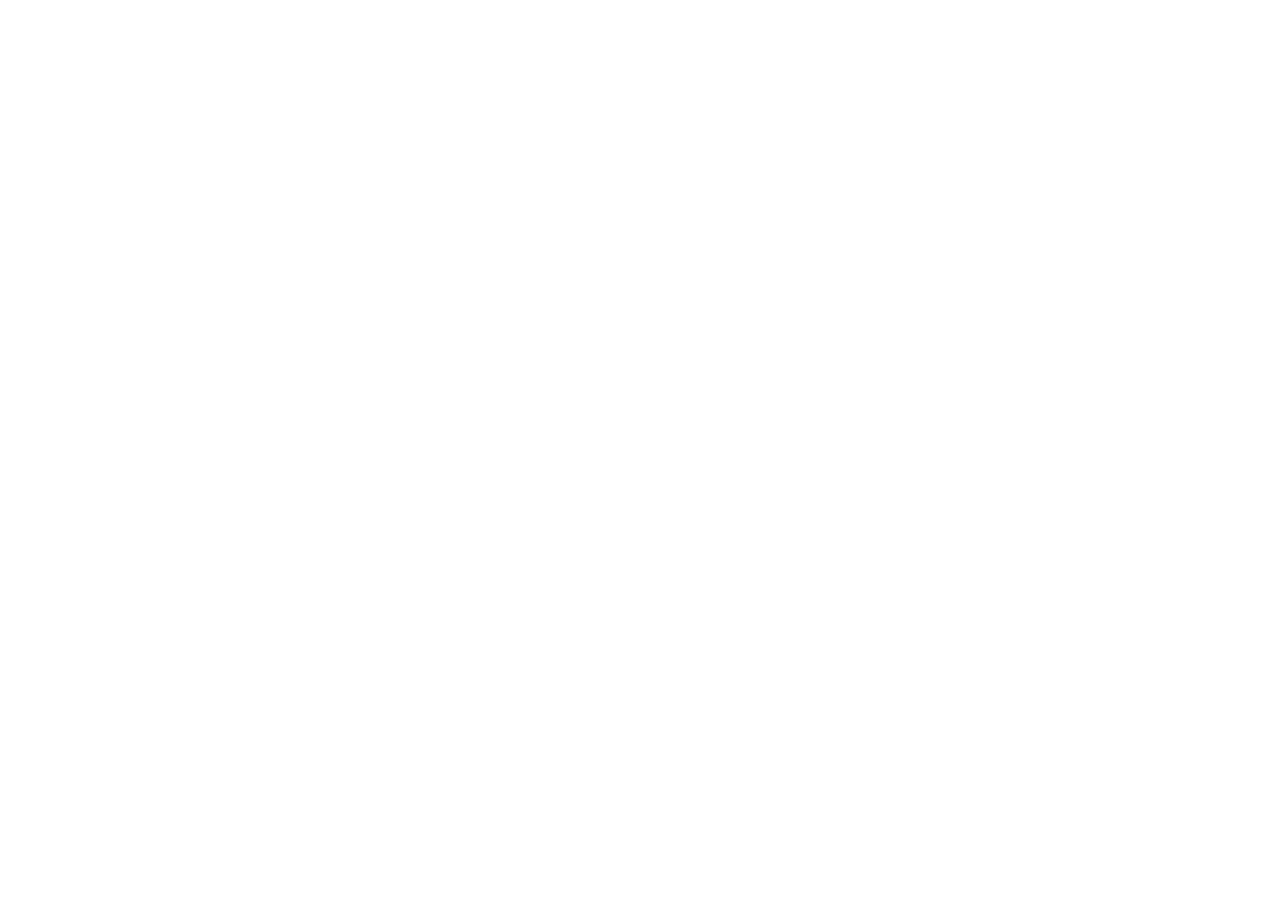
==== index.html @ 96e305fe "Create index.html" ====
<!DOCTYPE html>
<html>
  <head>
    <title>Your Page Title</title>
    <link href="https://cdn.jsdelivr.net/npm/bootstrap@5.1.3/dist/css/bootstrap.min.css" rel="stylesheet" integrity="sha384-1BmE4kWBq78iYhFldvKuhfTAU6auU8tT94WrHftjDbrCEXSU1oBoqyl2QvZ6jIW3" crossorigin="anonymous">

    <!-- links to style sheets, google fonts, etc. go here -->

  </head>
  <body>

    <!-- your site content goes here -->

    <script src="https://cdn.jsdelivr.net/npm/bootstrap@5.1.3/dist/js/bootstrap.bundle.min.js" integrity="sha384-ka7Sk0Gln4gmtz2MlQnikT1wXgYsOg+OMhuP+IlRH9sENBO0LRn5q+8nbTov4+1p" crossorigin="anonymous"></script>
  </body>
</html>
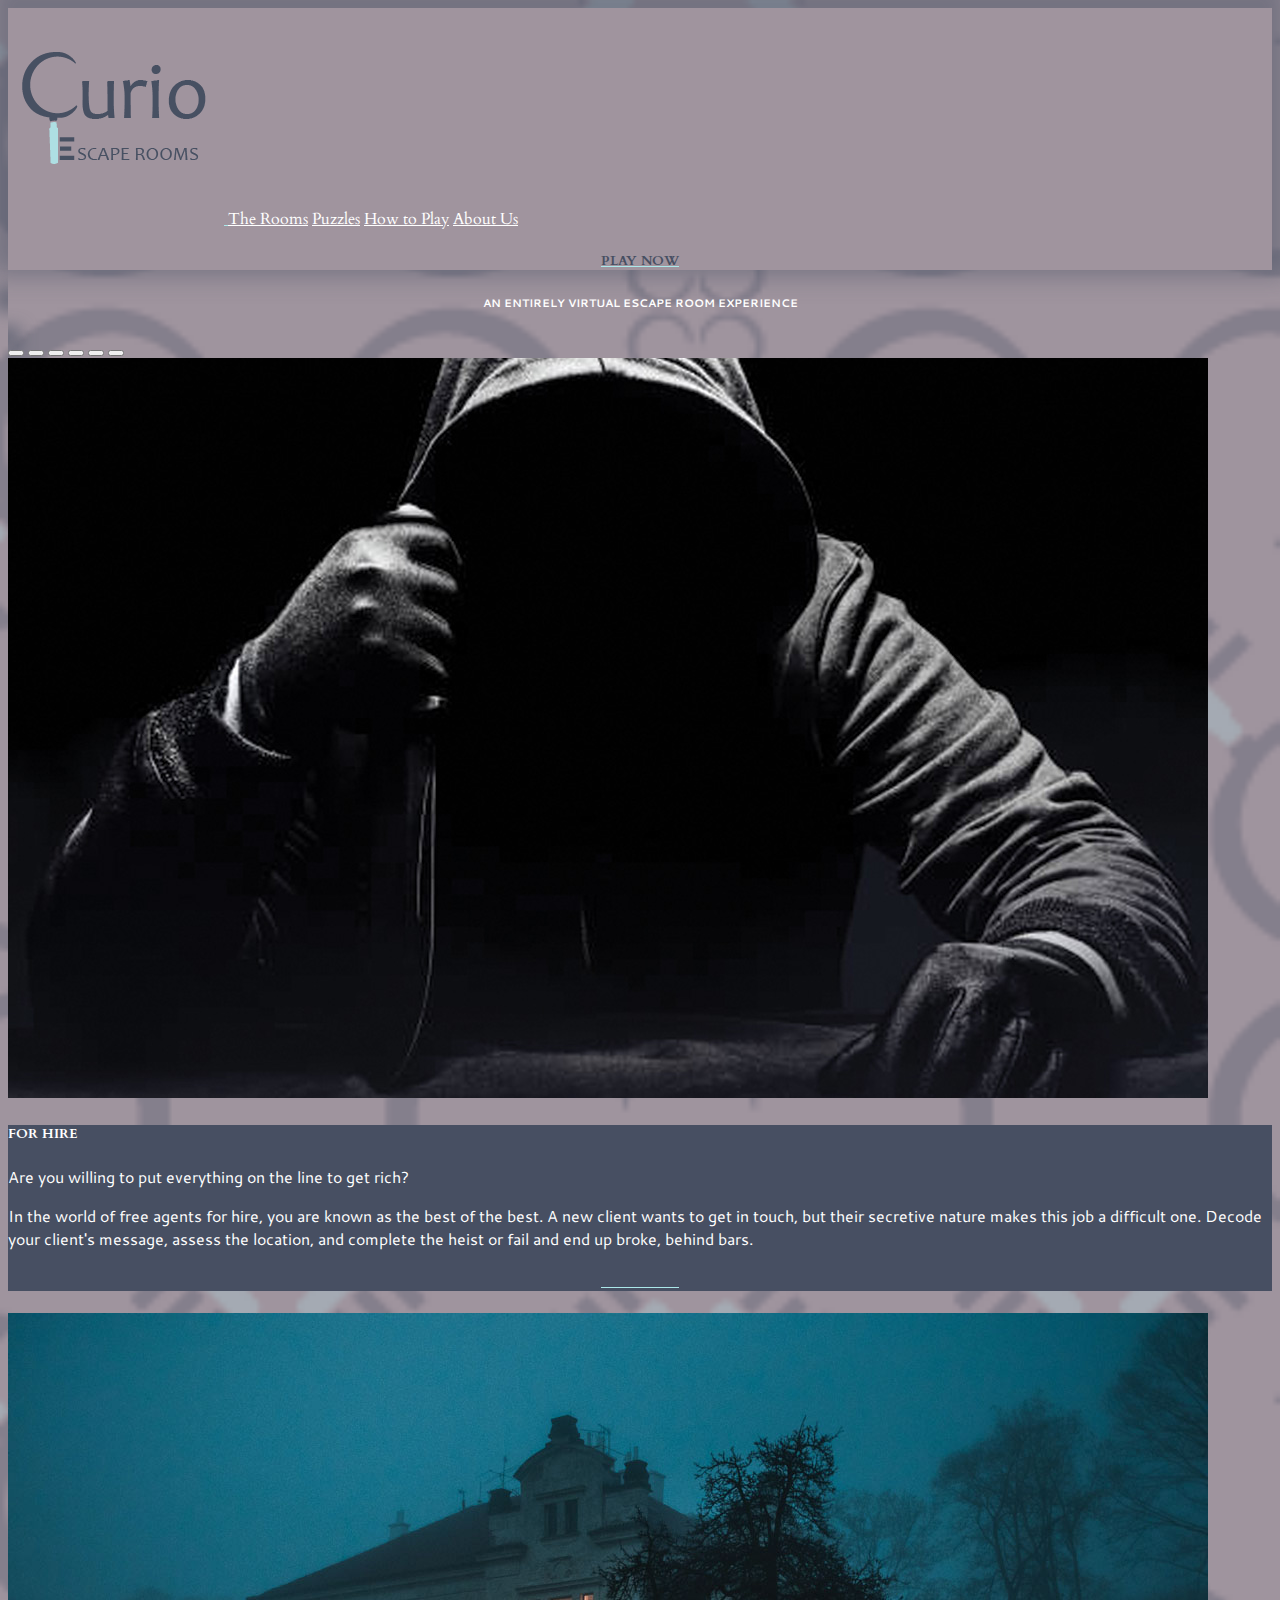
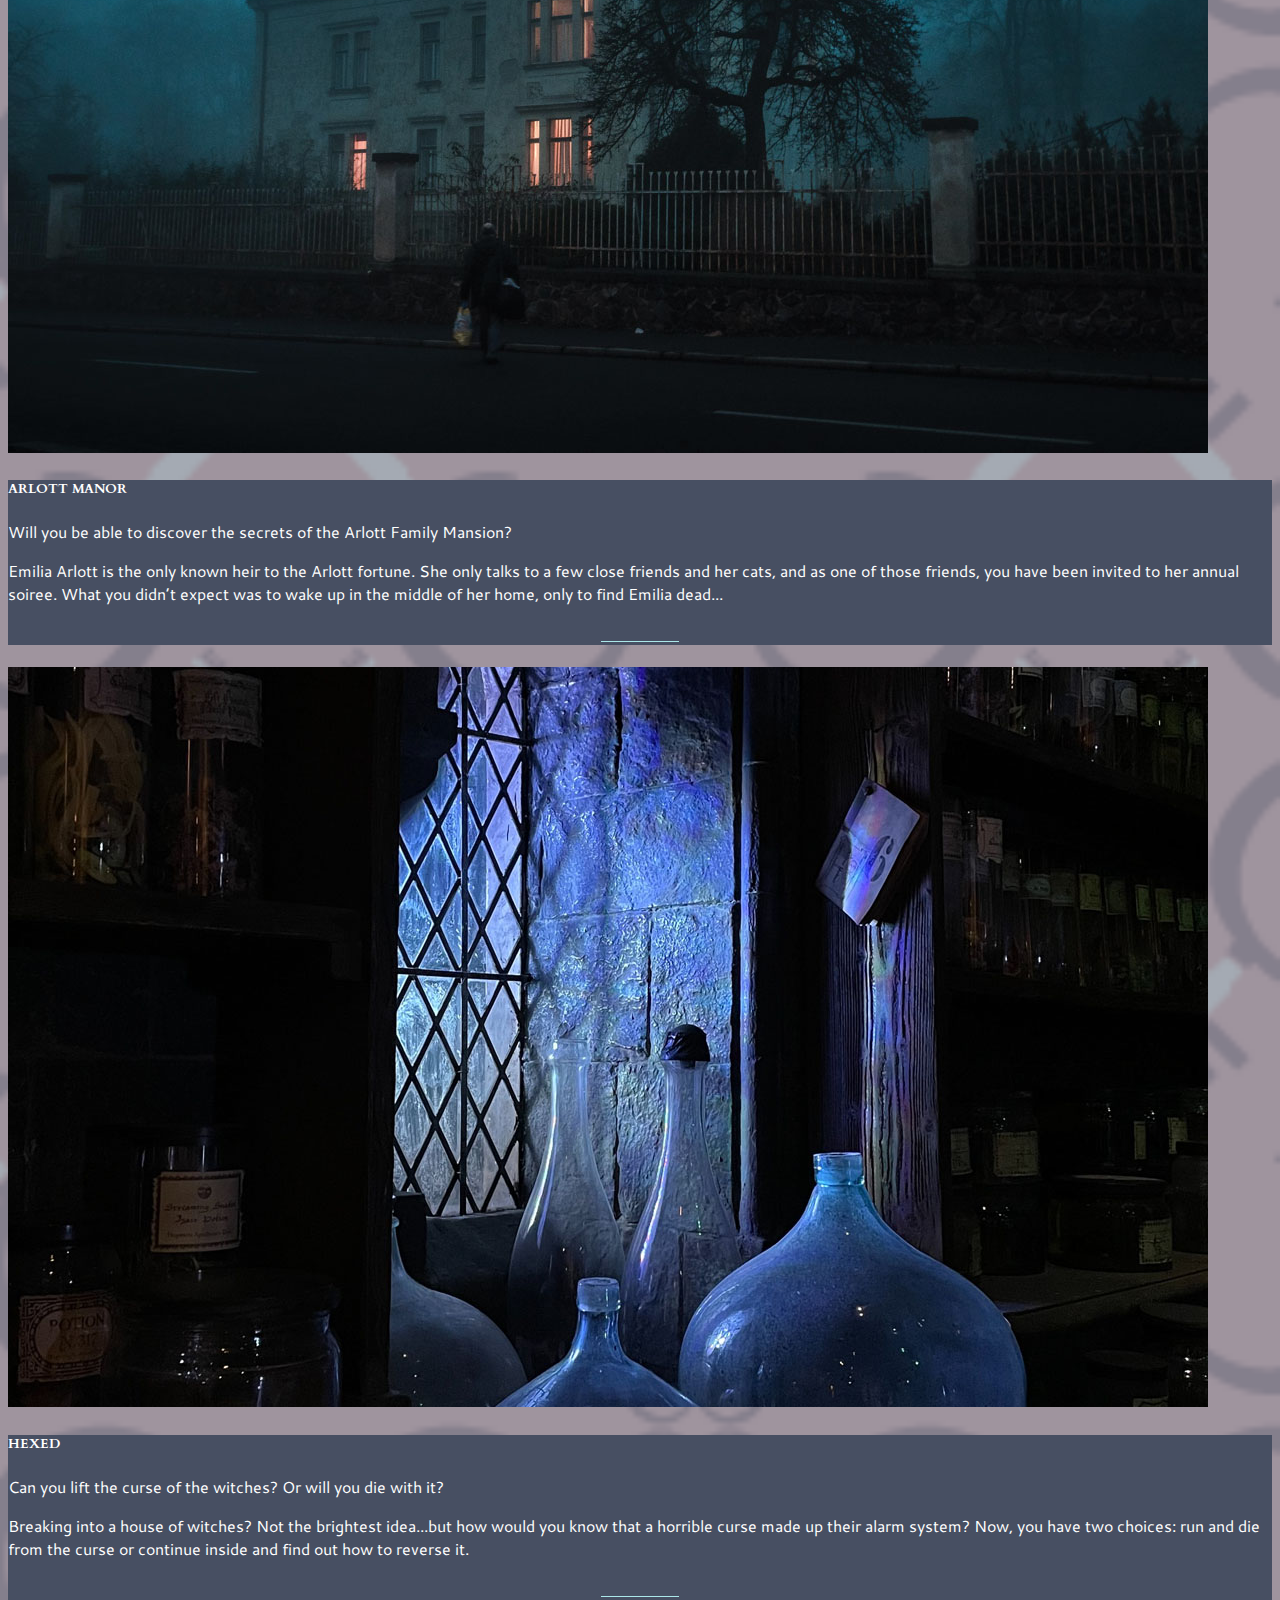
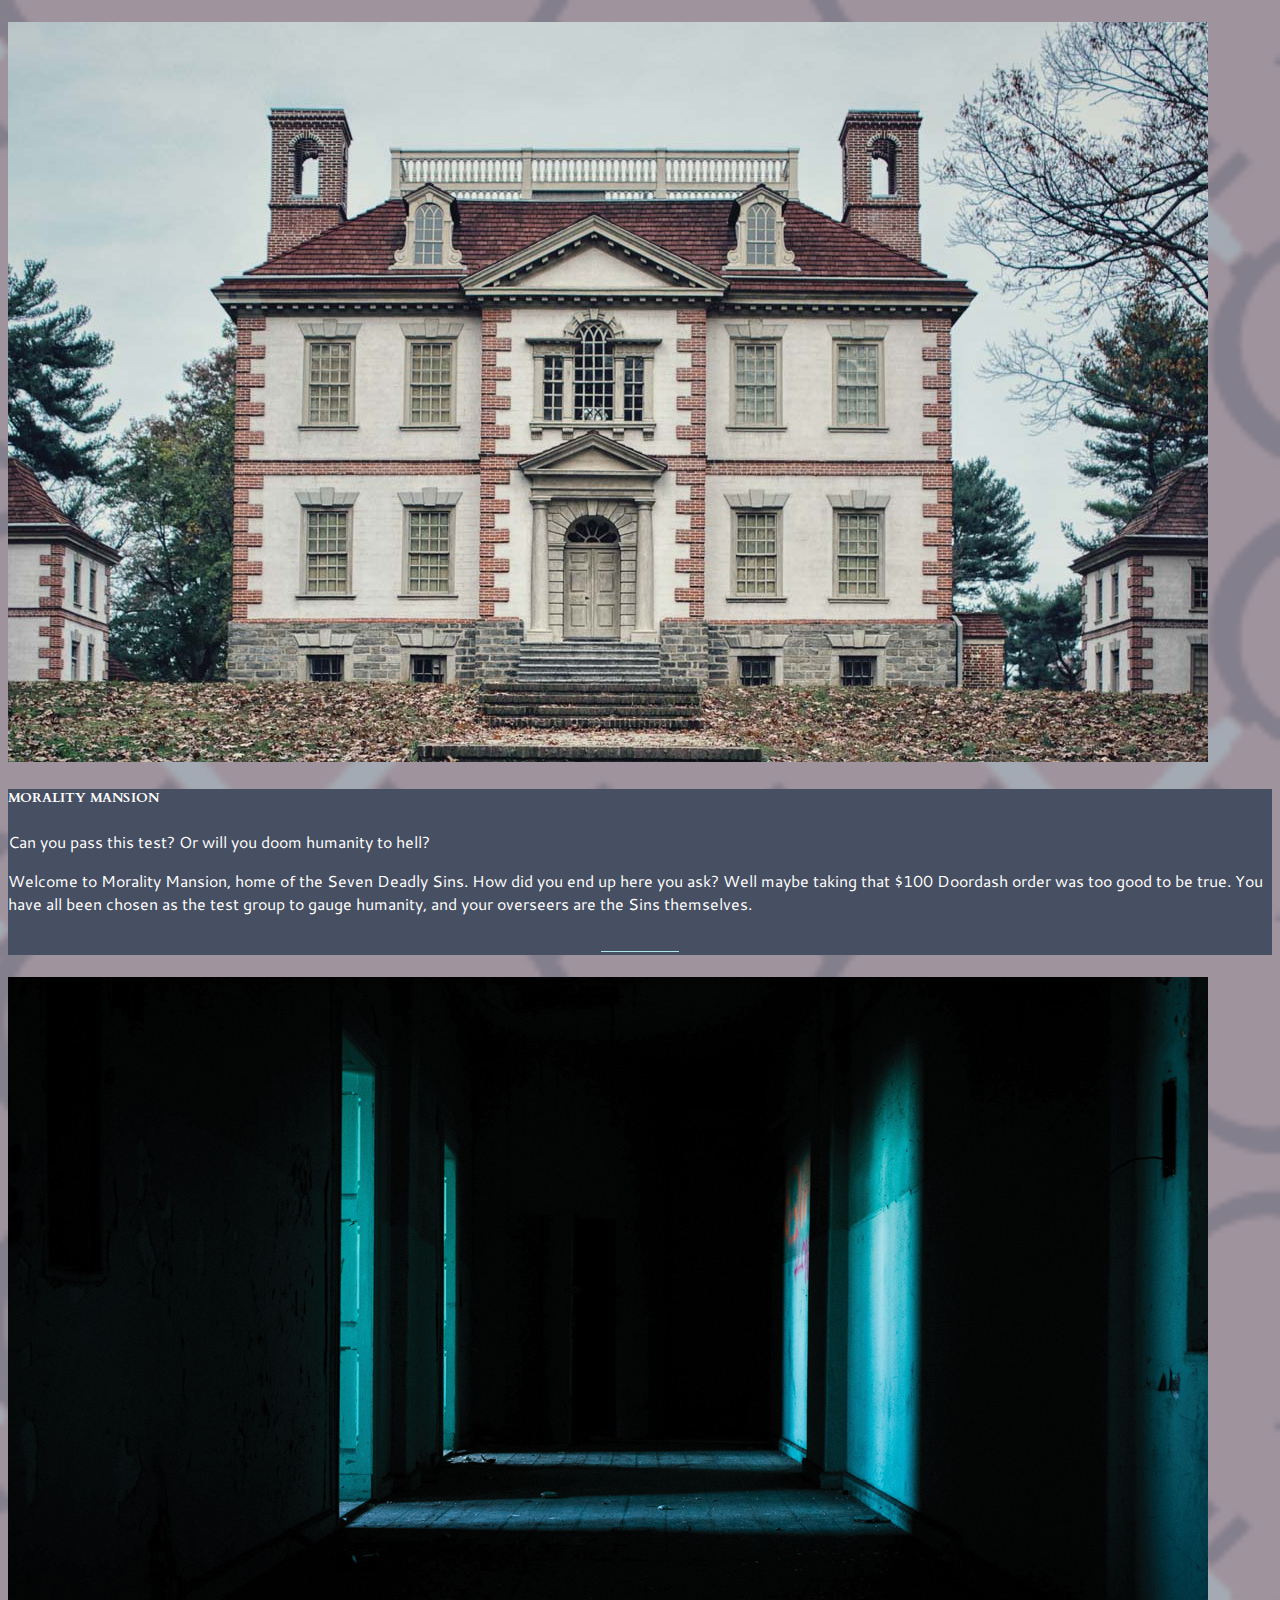
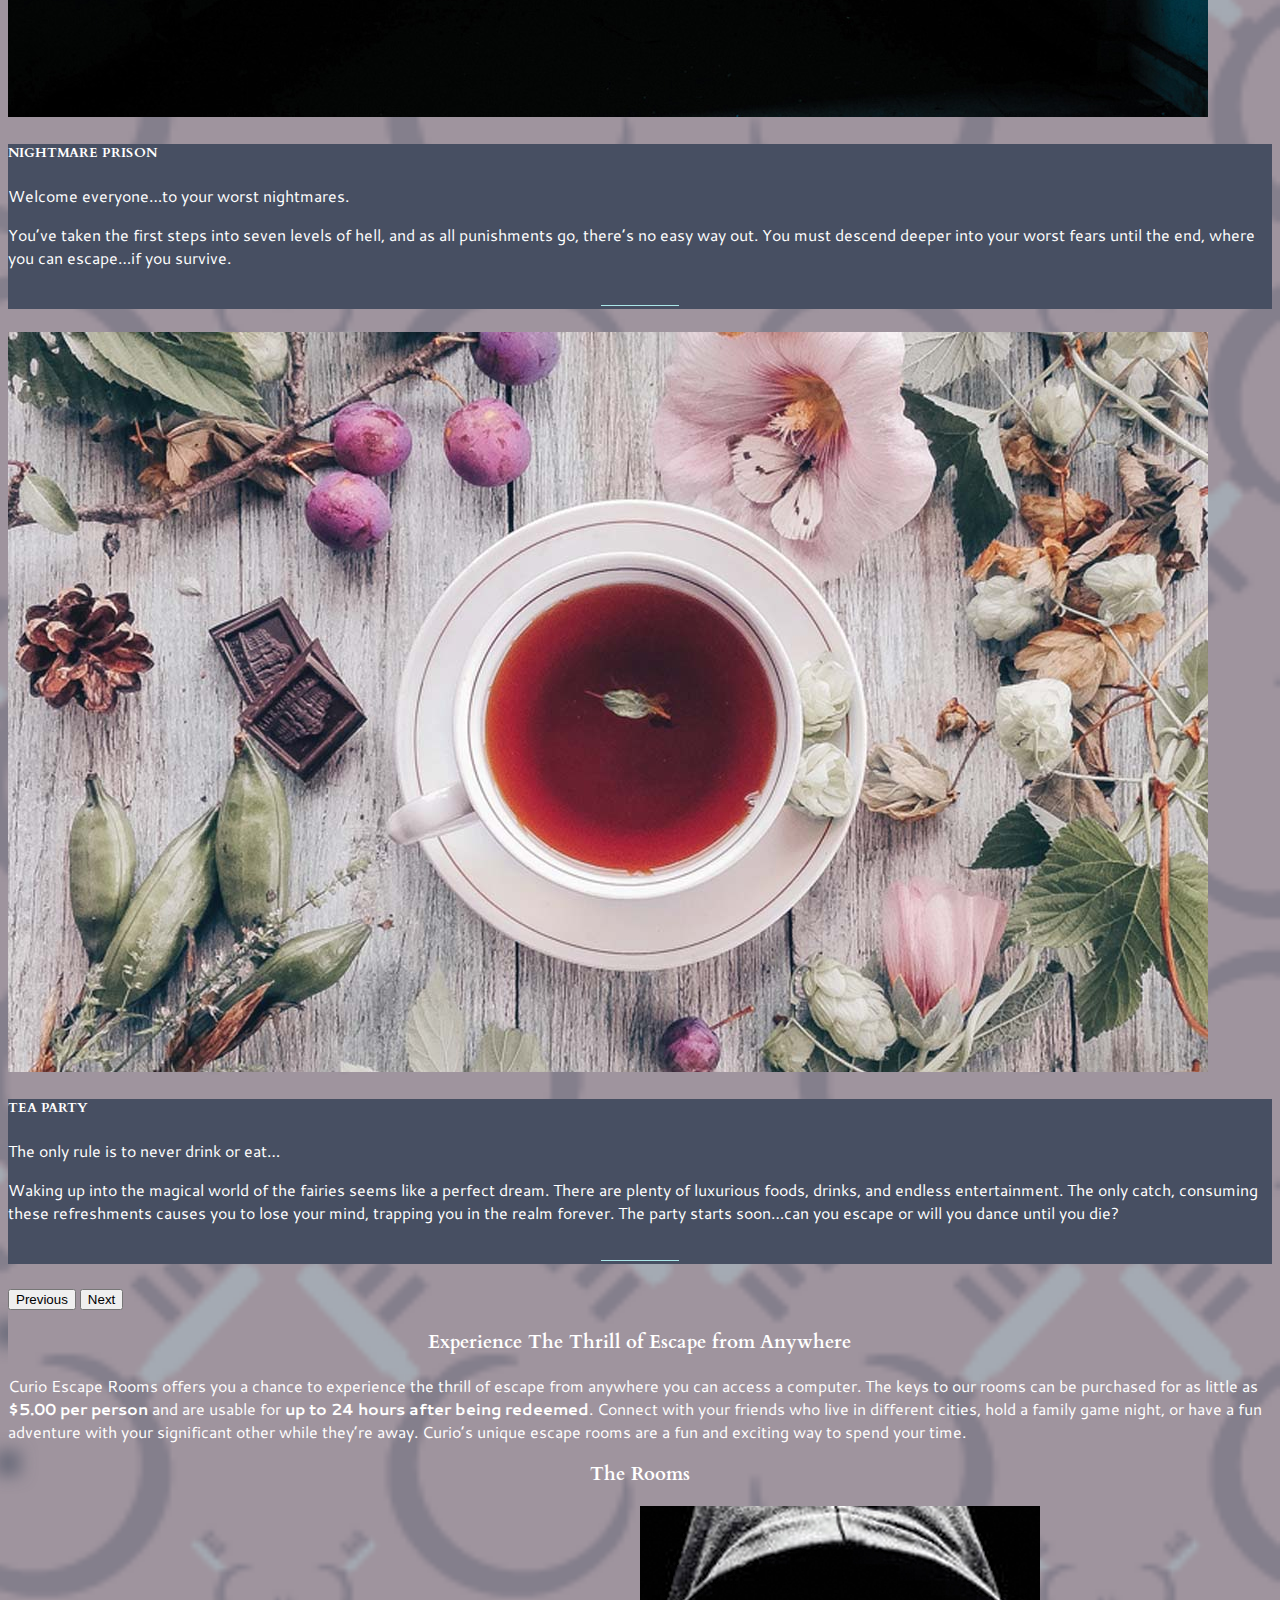
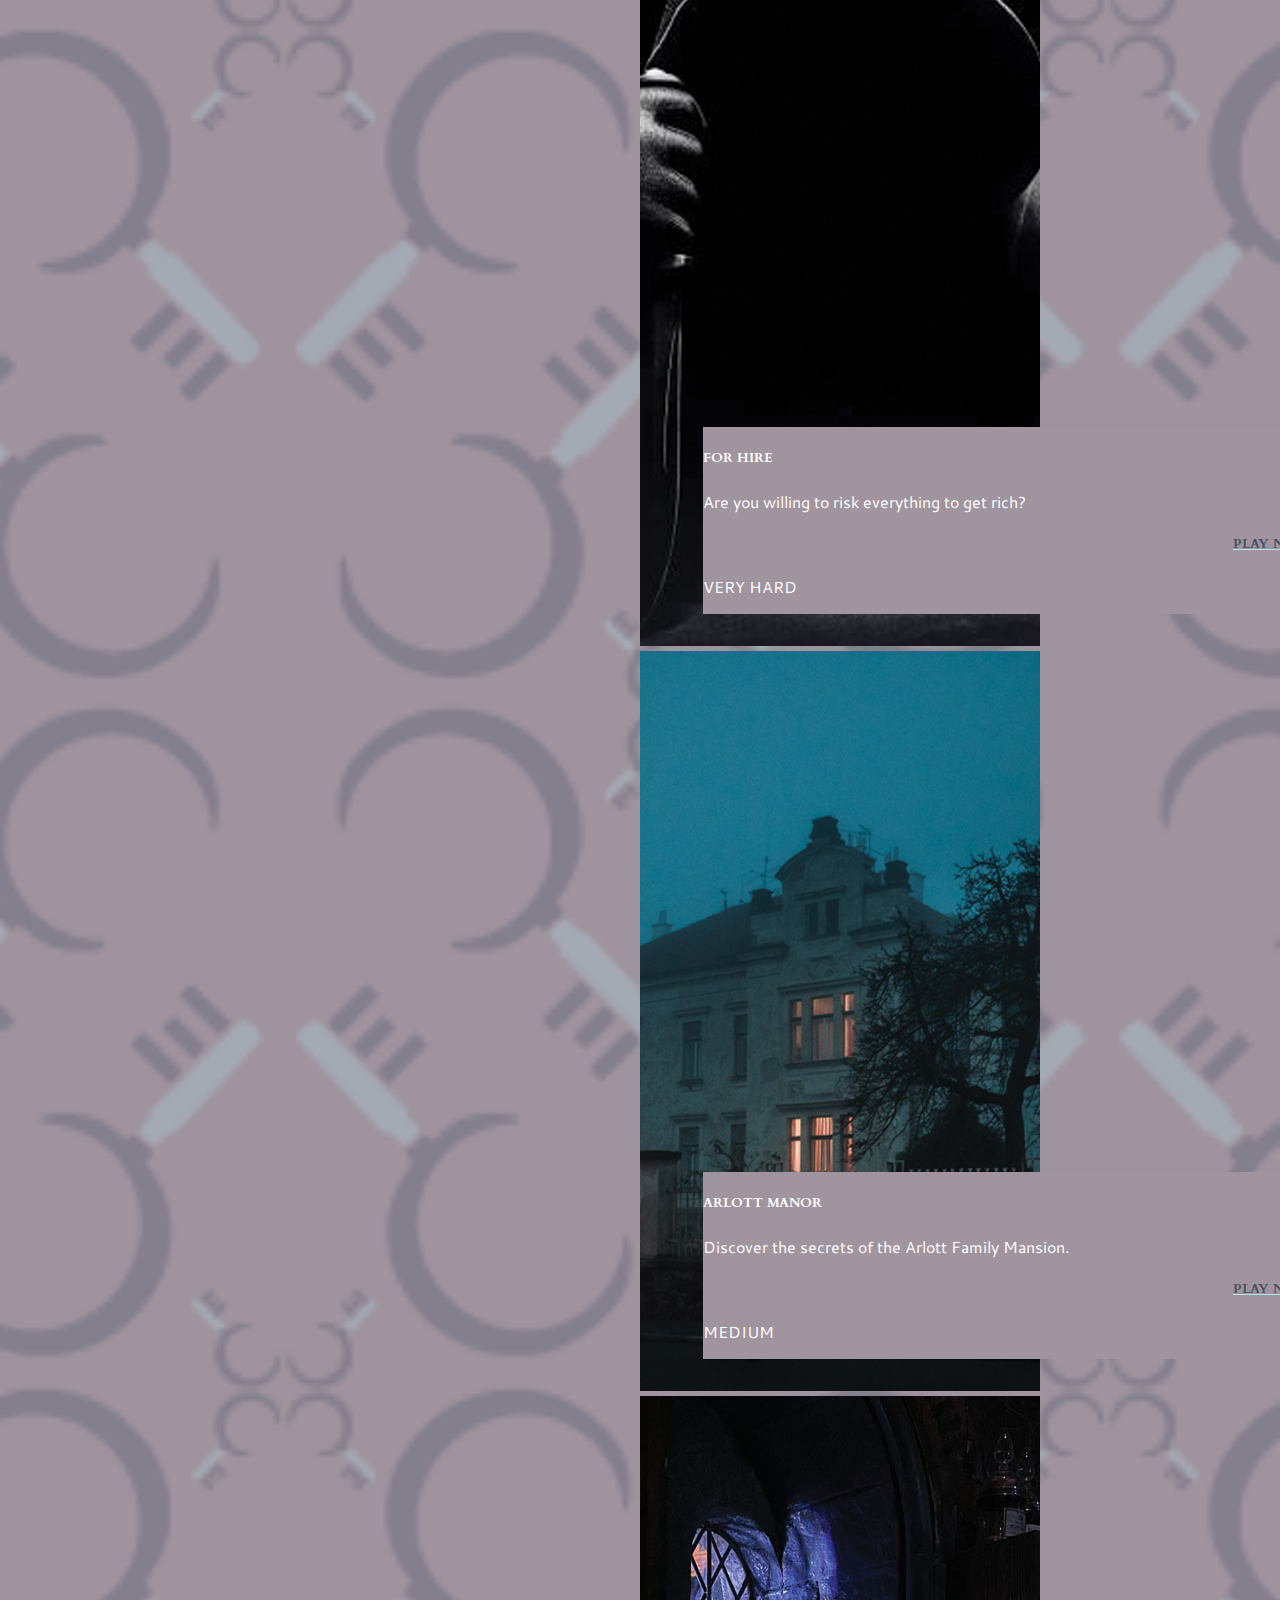
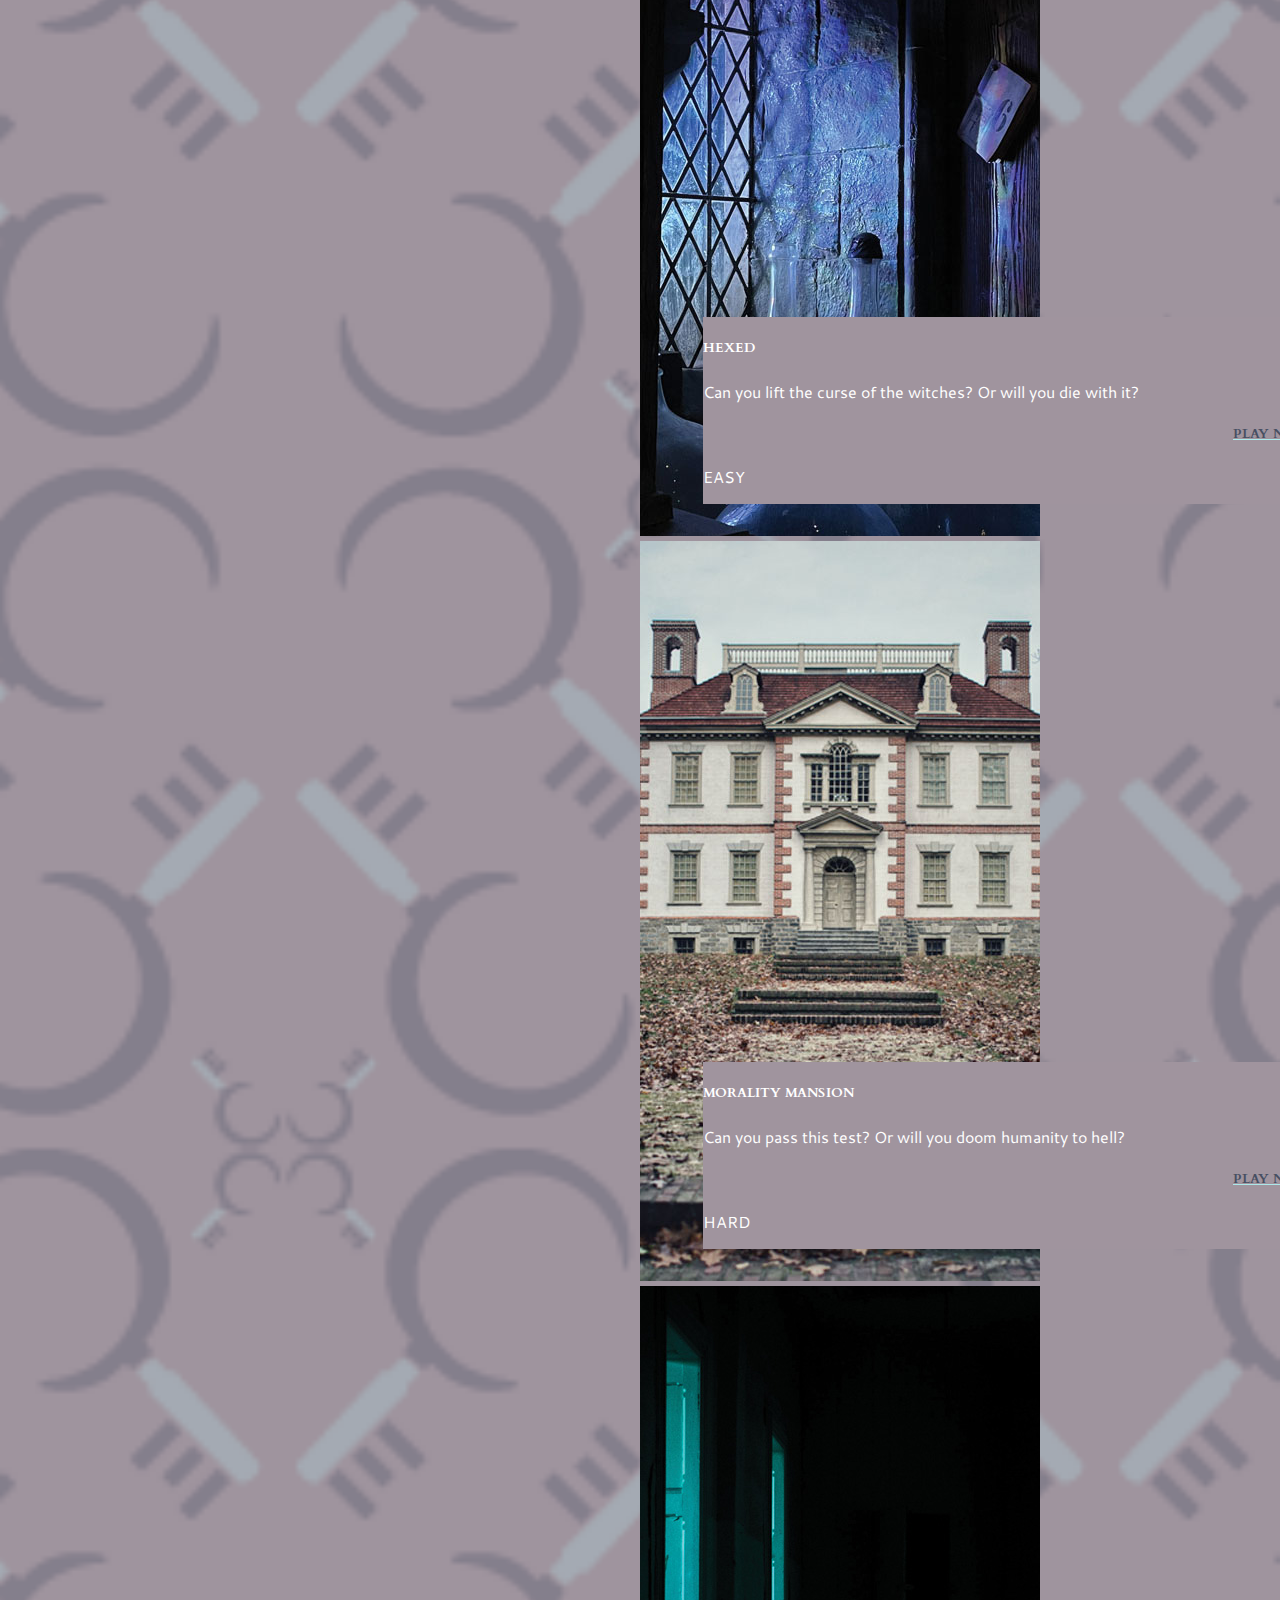
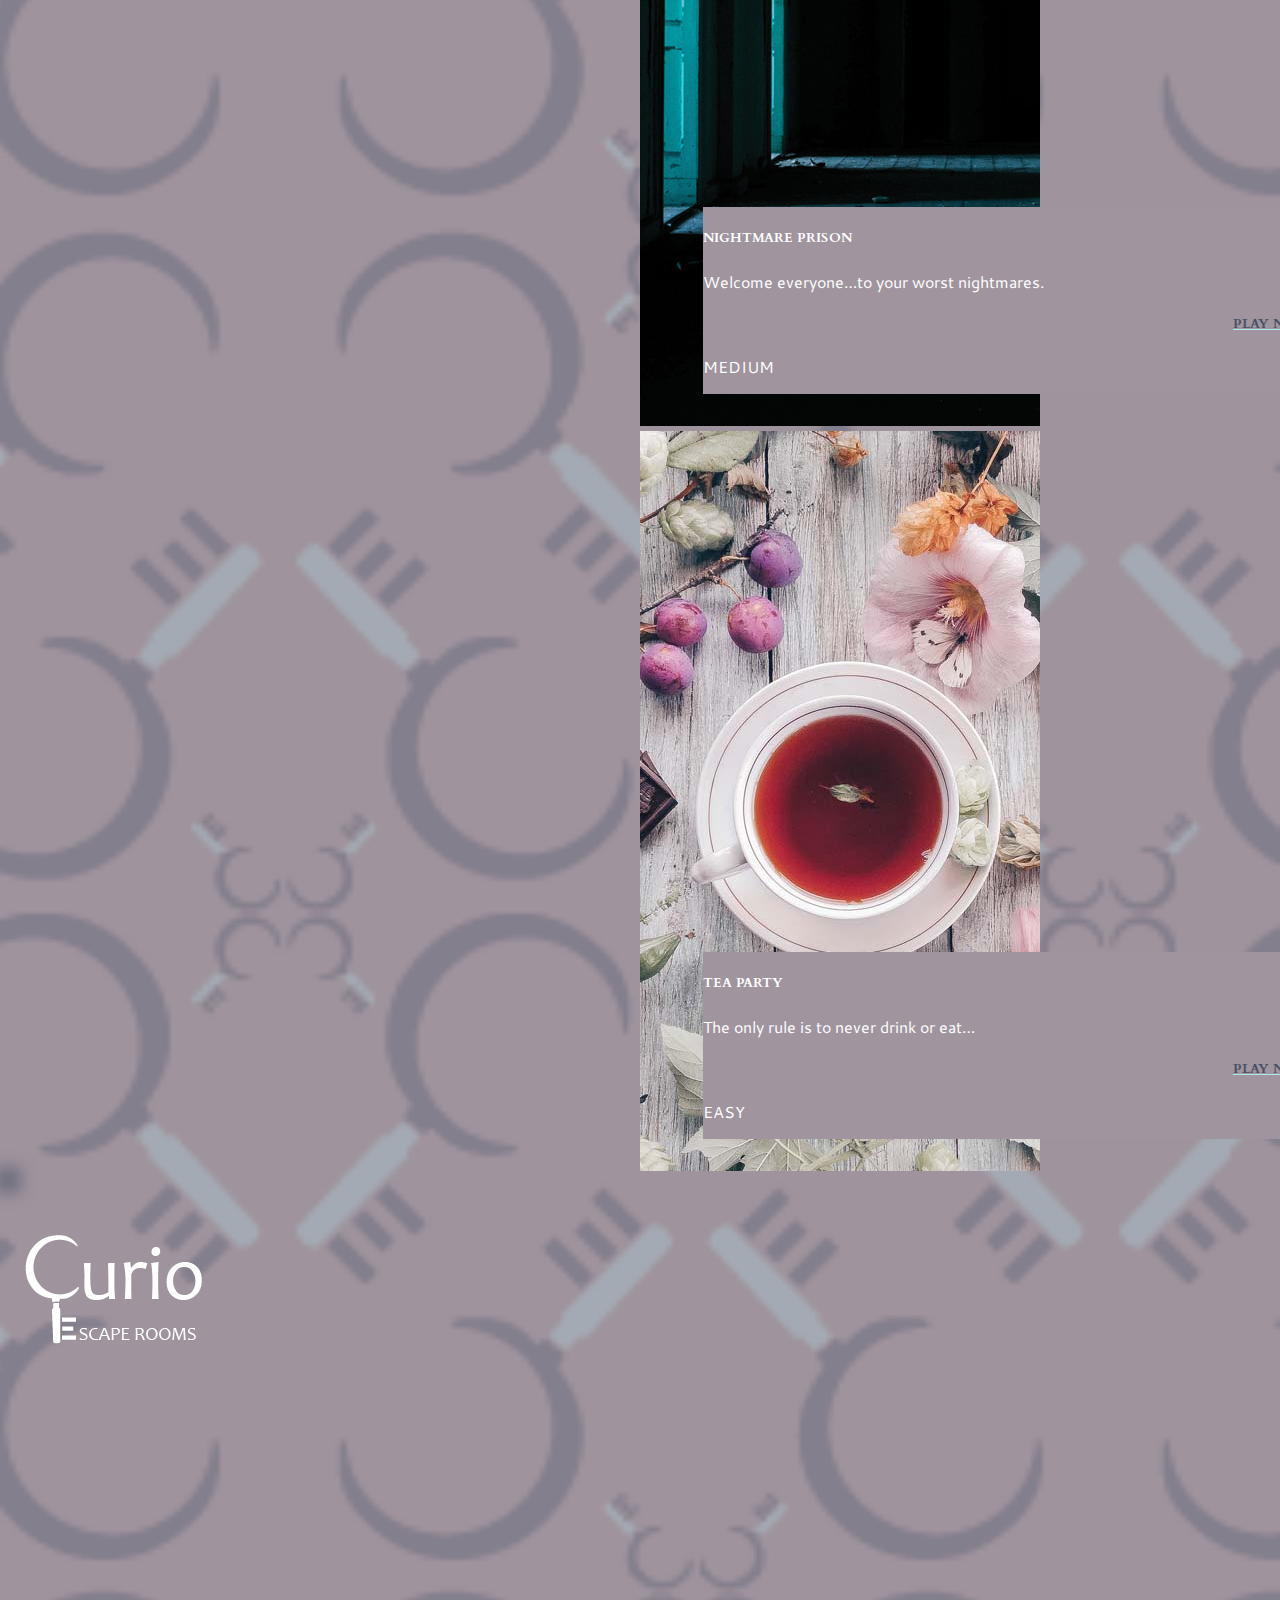
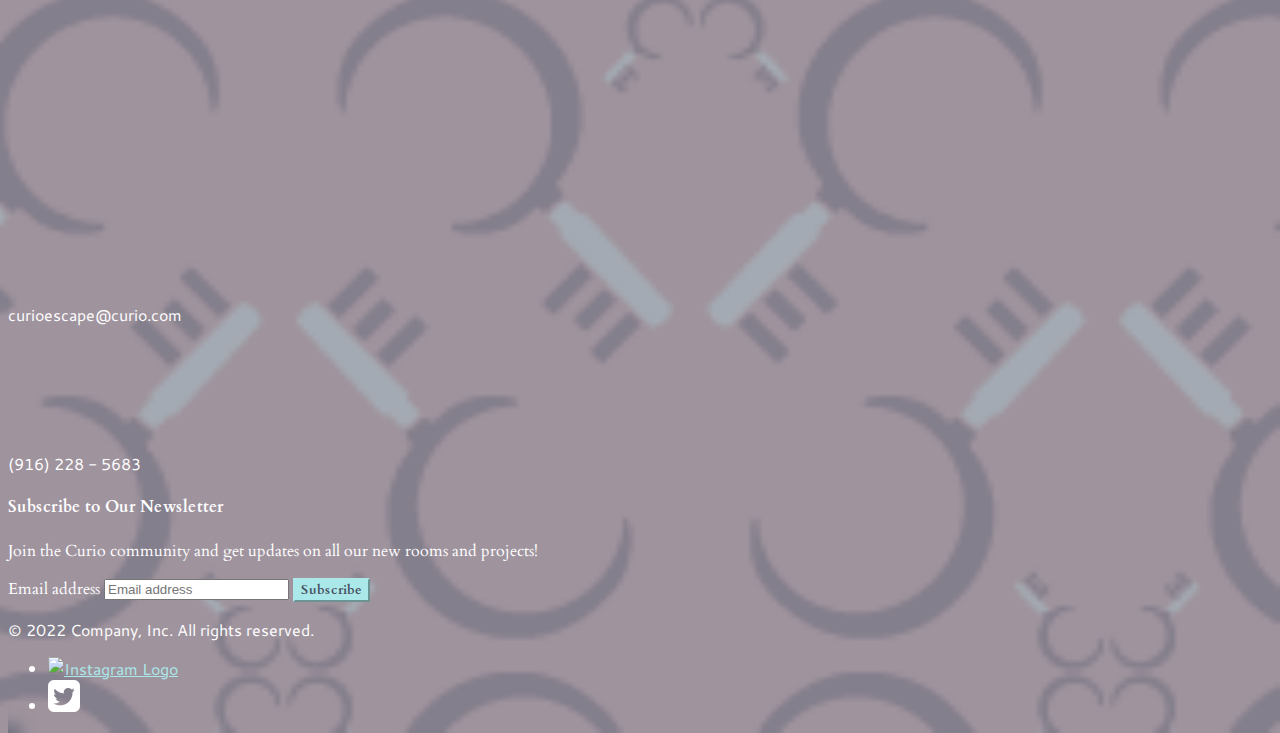
==== commit daf2c567: "Styles" ====
--- a/index.html
+++ b/index.html
@@ -1,15 +1,333 @@
 <!DOCTYPE html>
-<html>
+<html lang=en>
   <head>
-    <title>Your Page Title</title>
+    <title>Curio Escape Rooms</title>
     <link href="https://cdn.jsdelivr.net/npm/bootstrap@5.1.3/dist/css/bootstrap.min.css" rel="stylesheet" integrity="sha384-1BmE4kWBq78iYhFldvKuhfTAU6auU8tT94WrHftjDbrCEXSU1oBoqyl2QvZ6jIW3" crossorigin="anonymous">
 
-    <!-- links to style sheets, google fonts, etc. go here -->
+<link href="./css/curiostyle.css" type="text/css" rel="stylesheet"/>
 
   </head>
-  <body>
-
-    <!-- your site content goes here -->
+  <body id="page1">
+
+    <div class="container">
+      <div class="row">
+
+<!-- Header Start -->
+<nav class="navbar navbar-light">
+  <form class="container-fluid justify-content-start">
+    <a href="index.html">
+      <img class="img-fluid" alt="Curio Logo" src="./Images/logoc.png">
+    </a>
+    <a class="navbar-brand ms-5 me-5" href="#Rooms">The Rooms</a>
+    <a class="navbar-brand me-5" href="puzzles.html">Puzzles</a>
+    <a class="navbar-brand me-5" href="index.html">How to Play</a>
+    <a class="navbar-brand me-5" href="index.html">About Us</a>
+    <a href="#Rooms" class="btn btn-outline-secondary btn-lg" role="button" aria-pressed="true"><h5 class="PN">PLAY NOW</h5></a>
+  </form>
+</nav>
+<!-- Header End -->
+
+<!-- Text Blurb Start -->
+    <div-blue class="col-md-12">
+      <div class="row">
+            <h6 class="SubH"> AN ENTIRELY VIRTUAL ESCAPE ROOM EXPERIENCE </h6>
+      </div>
+    </div-blue>
+<!-- Text Blurb End -->
+
+<!-- Carousel Start -->
+<div class="col-12 p-0">
+<div id="carouselExampleCaptions" class="carousel slide" data-bs-ride="carousel">
+
+  <div class="carousel-indicators">
+    <button type="button" data-bs-target="#carouselExampleCaptions" data-bs-slide-to="0" class="active" aria-current="true" aria-label="Slide 1"></button>
+    <button type="button" data-bs-target="#carouselExampleCaptions" data-bs-slide-to="1" aria-label="Slide 2"></button>
+    <button type="button" data-bs-target="#carouselExampleCaptions" data-bs-slide-to="2" aria-label="Slide 3"></button>
+    <button type="button" data-bs-target="#carouselExampleCaptions" data-bs-slide-to="3" aria-label="Slide 4"></button>
+    <button type="button" data-bs-target="#carouselExampleCaptions" data-bs-slide-to="4" aria-label="Slide 5"></button>
+    <button type="button" data-bs-target="#carouselExampleCaptions" data-bs-slide-to="5" aria-label="Slide 6"></button>
+  </div>
+
+  <div class="carousel-inner">
+
+    <div class="carousel-item active">
+      <img src="./Images/banfh.jpg" class="d-block w-100" alt="Man in Shadows">
+      <div class="carousel-caption d-none d-md-block">
+        <h5>FOR HIRE</h5>
+        <p>Are you willing to put everything on the line to get rich?</p>
+        <p>
+          In the world of free agents for hire, you are known as the best of the best. A new client wants to get in touch, but their secretive nature makes this job a difficult one. Decode your client's message, assess the location, and complete the heist or fail and end up broke, behind bars.
+        </p>
+        <div class="text-center">
+           <a href="forhire.html" class="btn btn-outline-secondary btn-lg" role="button" aria-pressed="true"><h5 class="PN">PLAY NOW</h5></a>
+        </div>
+      </div>
+    </div>
+
+    <div class="carousel-item">
+      <img src="./Images/banam.jpg" class="d-block w-100" alt="Mansion in Fog">
+      <div class="carousel-caption d-none d-md-block">
+        <h5>ARLOTT MANOR</h5>
+        <p>Will you be able to discover the secrets of the Arlott Family Mansion?</p>
+        <p>
+          Emilia Arlott is the only known heir to the Arlott fortune. She only talks to a few close friends and her cats, and as one of those friends, you have been invited to her annual soiree.
+          What you didn’t expect was to wake up in the middle of her home, only to find Emilia dead...
+        </p>
+        <div class="text-center">
+           <a href="#Rooms" class="btn btn-outline-secondary btn-lg" role="button" aria-pressed="true"><h5 class="PN">PLAY NOW</h5></a>
+        </div>
+      </div>
+    </div>
+
+    <div class="carousel-item">
+      <img src="./Images/banh.jpg" class="d-block w-100" alt="Magic Bottles by a Foggy Window">
+      <div class="carousel-caption d-none d-md-block">
+        <h5>HEXED</h5>
+        <p>Can you lift the curse of the witches? Or will you die with it?</p>
+        <p>
+          Breaking into a house of witches? Not the brightest idea...but how would you know that a horrible curse made up their alarm system? Now, you have two choices: run and die from the curse or continue inside and find out how to reverse it.
+        </p>
+        <div class="text-center">
+           <a href="hexed.html" class="btn btn-outline-secondary btn-lg" role="button" aria-pressed="true"><h5 class="PN">PLAY NOW</h5></a>
+        </div>
+      </div>
+    </div>
+
+    <div class="carousel-item">
+      <img src="./Images/banmm.jpg" class="d-block w-100" alt="Large Manor in Woods">
+      <div class="carousel-caption d-none d-md-block">
+        <h5>MORALITY MANSION</h5>
+        <p>Can you pass this test? Or will you doom humanity to hell?</p>
+        <p>
+          Welcome to Morality Mansion, home of the Seven Deadly Sins. How did you end up here you ask? Well maybe taking that $100 Doordash order was too good to be true. You have all been chosen as the test group to gauge humanity, and your overseers are the Sins themselves.
+        </p>
+        <div class="text-center">
+           <a href="#Rooms" class="btn btn-outline-secondary btn-lg" role="button" aria-pressed="true"><h5 class="PN">PLAY NOW</h5></a>
+        </div>
+      </div>
+    </div>
+
+    <div class="carousel-item">
+      <img src="./Images/bannp.jpg" class="d-block w-100" alt="Dark Hallway Bathed in Blue Light">
+      <div class="carousel-caption d-none d-md-block">
+        <h5>NIGHTMARE PRISON</h5>
+        <p>Welcome everyone…to your worst nightmares.</p>
+        <p>
+          You’ve taken the first steps into seven levels of hell, and as all punishments go, there’s no easy way out. You must descend deeper into your worst fears until the end, where you can escape…if you survive.
+        </p>
+        <div class="text-center">
+           <a href="#Rooms" class="btn btn-outline-secondary btn-lg" role="button" aria-pressed="true"><h5 class="PN">PLAY NOW</h5></a>
+        </div>
+      </div>
+    </div>
+
+    <div class="carousel-item">
+      <img src="./Images/bantp.jpg" class="d-block w-100" alt="Cup of Tea Surrounded by Flowers and Sweets">
+      <div class="carousel-caption d-none d-md-block">
+        <h5>TEA PARTY</h5>
+        <p>The only rule is to never drink or eat…</p>
+        <p>
+          Waking up into the magical world of the fairies seems like a perfect dream. There are plenty of luxurious foods, drinks, and endless entertainment. The only catch, consuming these refreshments causes you to lose your mind, trapping you in the realm forever. The party starts soon…can you escape or will you dance until you die?
+        </p>
+        <div class="text-center">
+           <a href="#Rooms" class="btn btn-outline-secondary btn-lg" role="button" aria-pressed="true"><h5 class="PN">PLAY NOW</h5></a>
+        </div>
+      </div>
+    </div>
+
+  </div>
+
+  <button class="carousel-control-prev" type="button" data-bs-target="#carouselExampleCaptions" data-bs-slide="prev">
+    <span class="carousel-control-prev-icon" aria-hidden="true"></span>
+    <span class="visually-hidden">Previous</span>
+  </button>
+
+  <button class="carousel-control-next" type="button" data-bs-target="#carouselExampleCaptions" data-bs-slide="next">
+    <span class="carousel-control-next-icon" aria-hidden="true"></span>
+    <span class="visually-hidden">Next</span>
+  </button>
+
+</div>
+</div>
+<!-- Carousel End -->
+
+<!-- About Start -->
+    <div-blue class="col-md-12 mt-5 mb-5">
+        <div class="col m-5">
+          <h3>Experience The Thrill of Escape from Anywhere</h3>
+          <p> Curio Escape Rooms offers you a chance to experience the thrill of escape from anywhere you can access a computer. The keys to our rooms can be purchased for as little as<b> $5.00 per person</b> and are usable for<b> up to 24 hours after being redeemed</b>. Connect with your friends who live in different cities, hold a family game night, or have a fun adventure with your significant other while they’re away. Curio’s unique escape rooms are a fun and exciting way to spend your time.
+          </p>
+        </div>
+    </div-blue>
+<!-- About End -->
+
+<!-- Rooms Tab -->
+    <div-blue class="col-md-12">
+      <div class="row">
+
+<!-- Card Grid Start -->
+    <div class="col m-5">
+        <h3 id="Rooms"> The Rooms </h3>
+
+<!-- Row 1 Rooms -->
+        <div class="col-md-12 mt-5">
+          <div class="row">
+
+            <div class="col-md-4 col-lg-3">
+                <div class=" wrapper bg-black text-white">
+                  <img src="./Images/r1fh.jpg" class="card-img" alt="Man in Shadows">
+                  <div class="overlay">
+                    <h5 class="card-title m-2">FOR HIRE</h5>
+                    <p class="card-text m-2">Are you willing to risk everything to get rich?</p>
+                    <a href="forhire.html" class="btn btn-outline-secondary btn-lg d-block mx-4" role="button" aria-pressed="true"><h5 class="PN">PLAY NOW</h5></a>
+                    <p class="card-text m-2">VERY HARD</p>
+                  </div>
+                </div>
+            </div>
+
+            <div class="col-md-4 col-lg-3">
+                <div class=" wrapper bg-black text-white">
+                  <img src="./Images/r2am.jpg" class="card-img" alt="Mansion in Fog">
+                  <div class="overlay">
+                    <h5 class="card-title m-2">ARLOTT MANOR</h5>
+                    <p class="card-text m-2">Discover the secrets of the Arlott Family Mansion.</p>
+                    <a href="#Rooms" class="btn btn-outline-secondary btn-lg d-block mx-4" role="button" aria-pressed="true"><h5 class="PN">PLAY NOW</h5></a>
+                    <p class="card-text m-2">MEDIUM</p>
+                  </div>
+                </div>
+            </div>
+
+            <div class="col-md-4 col-lg-3">
+                <div class=" wrapper bg-black text-white">
+                  <img src="./Images/r3h.jpg" class="card-img" alt="Magic Bottles By a Foggy Window">
+                  <div class="overlay">
+                    <h5 class="card-title m-2">HEXED</h5>
+                    <p class="card-text m-2">Can you lift the curse of the witches? Or will you die with it?</p>
+                    <a href="hexed.html" class="btn btn-outline-secondary btn-lg d-block mx-4" role="button" aria-pressed="true"><h5 class="PN">PLAY NOW</h5></a>
+                    <p class="card-text m-2">EASY</p>
+                  </div>
+                </div>
+            </div>
+
+          </div>
+        </div>
+<!-- Row 1 Rooms End -->
+
+<!-- Row 2 Rooms -->
+        <div class="col-md-12 mt-5">
+          <div class="row">
+
+            <div class="col-md-4 col-lg-3">
+                <div class=" wrapper bg-black text-white">
+                  <img src="./Images/r4mm.jpg" class="card-img" alt="Large Manor in Woods">
+                  <div class="overlay">
+                    <h5 class="card-title m-2">MORALITY MANSION</h5>
+                    <p class="card-text m-2">Can you pass this test? Or will you doom humanity to hell?</p>
+                    <a href="#Rooms" class="btn btn-outline-secondary btn-lg d-block mx-4" role="button" aria-pressed="true"><h5 class="PN">PLAY NOW</h5></a>
+                    <p class="card-text m-2">HARD</p>
+                  </div>
+                </div>
+            </div>
+
+            <div class="col-md-4 col-lg-3">
+                <div class=" wrapper bg-black text-white">
+                  <img src="./Images/r5np.jpg" class="card-img" alt="Dark Hallway Bathed in Blue Light">
+                  <div class="overlay">
+                    <h5 class="card-title m-2">NIGHTMARE PRISON</h5>
+                    <p class="card-text m-2">Welcome everyone…to your worst nightmares.</p>
+                    <a href="#Rooms" class="btn btn-outline-secondary btn-lg d-block mx-4" role="button" aria-pressed="true"><h5 class="PN">PLAY NOW</h5></a>
+                    <p class="card-text m-2">MEDIUM</p>
+                  </div>
+                </div>
+            </div>
+
+            <div class="col-md-4 col-lg-3">
+                <div class=" wrapper bg-black text-white">
+                  <img src="./Images/r6tp.jpg" class="card-img" alt="Tea Cup that is Surrounded by Flowers and Sweets">
+                  <div class="overlay">
+                    <h5 class="card-title m-2">TEA PARTY</h5>
+                    <p class="card-text m-2">The only rule is to never drink or eat…</p>
+                    <a href="#Rooms" class="btn btn-outline-secondary btn-lg d-block mx-4" role="button" aria-pressed="true"><h5 class="PN">PLAY NOW</h5></a>
+                    <p class="card-text m-2">EASY</p>
+                  </div>
+                </div>
+            </div>
+
+
+          </div>
+        </div>
+<!-- Row 2 Rooms End -->
+
+    </div>
+  <!-- Card Grid End -->
+
+      </div>
+    </div-blue>
+<!-- Rooms Tag End -->
+
+<!-- Footer Start -->
+    <div-blue class="mt-5">
+
+      <div class="container">
+        <footer class="py-5">
+          <div class="row">
+
+            <div class="col-2">
+              <a href="index.html">
+                <img class="img-fluid" alt="Curio Logo" src="./Images/logow.png">
+              </a>
+            </div>
+
+            <div class="col-2">
+              <p class="Foot">
+                curioescape@curio.com
+              </p>
+              <p class="Foots">(916) 228 - 5683</p>
+
+            </div>
+
+            <div class="col-2">
+            </div>
+
+            <div class="col-4 offset-1 m-4">
+              <form>
+                <h4>Subscribe to Our Newsletter</h4>
+                <p>Join the Curio community and get updates on all our new rooms and projects!</p>
+                <div class="d-flex w-100 gap-2">
+                  <label for="newsletter1" class="visually-hidden">Email address</label>
+                  <input id="newsletter1" type="text" class="form-control" placeholder="Email address">
+                  <button class="btn btn-outline-secondary btn-lg d-block mx-auto" type="button">Subscribe</button>
+                </div>
+              </form>
+            </div>
+          </div>
+
+          <div class="d-flex justify-content-between py-4 my-4 border-top">
+            <p>&copy; 2022 Company, Inc. All rights reserved.</p>
+            <ul class="list-unstyled d-flex">
+
+              <li class="ms-3"><a href="index.html">
+                <img alt="Instagram Logo" src="./Images/Insta.png"
+                 width="32" height="32"></a>
+             </li>
+
+              <li class="ms-3"><a href="index.html">
+               <img alt="Twitter Logo" src="./Images/twit.png"
+               width="32" height="32"></a>
+             </li>
+
+            </ul>
+          </div>
+        </footer>
+      </div>
+
+    </div-blue>
+<!-- Footer End -->
+
+      </div>
+    </div>
+    <!-- Container Tag End -->
+
 
     <script src="https://cdn.jsdelivr.net/npm/bootstrap@5.1.3/dist/js/bootstrap.bundle.min.js" integrity="sha384-ka7Sk0Gln4gmtz2MlQnikT1wXgYsOg+OMhuP+IlRH9sENBO0LRn5q+8nbTov4+1p" crossorigin="anonymous"></script>
   </body>
--- a/css/curiostyle.css
+++ b/css/curiostyle.css
@@ -0,0 +1,323 @@
+
+@import url('https://fonts.googleapis.com/css2?family=Bitter:wght@400;700&family=Cantarell:ital,wght@0,400;1,700&family=Cardo:wght@400;700&family=Finger+Paint&display=swap');
+
+body {
+  color: white;
+}
+
+#page1 {
+  background: #A0949E url("../Images/pattern4.png") no-repeat right top;
+  background-size: cover;
+  font-family: 'Cantarell', sans-serif;
+}
+
+#pageFH {
+  background: #585757 url("../Images/patternfh.png") no-repeat right top;
+  background-size: cover;
+  font-family: 'Bitter', serif;
+}
+
+#pageH {
+  background: #556D84 url("../Images/patternh2.png") no-repeat right top;
+  background-size: cover;
+  font-family: 'Cantarell', sans-serif;
+}
+
+/* div {
+  border: 1px solid red;
+} */
+
+nav {
+  background: #A0949E;
+  box-shadow: -1px -13px 24px 18px rgba(71,79,98,0.48);
+}
+
+nav-f {
+  background: #A0949E;
+}
+
+div-purple {
+    background: #A0949E
+  }
+
+div-blue {
+  background: #2E5B66;
+  box-shadow: 0px 4px 15px 13px rgba(71,79,98,0.54);
+}
+
+div-bluef {
+  background: #2E5B66;
+}
+
+div-grey {
+  background: #585757;
+}
+
+div-purple {
+  background: #A0949E;
+}
+
+div-black {
+  background: black;
+}
+
+div-b {
+  background: #474F62;
+}
+
+div-b2 {
+  background: black;
+}
+
+div-price {
+  background: white;
+  font-family: 'Bitter', serif;
+  color: black;
+}
+
+div-priceh {
+  background: white;
+  font-family: 'Cantarell', sans-serif;
+  color: #474F62;
+}
+
+div-agents {
+  background: #585757;
+}
+
+div-how {
+  background: black;
+}
+
+div-diffh {
+  background: #474F62;
+  text-align: center;
+}
+
+div-btn {
+  background: #A0949E;
+}
+
+div-hp {
+  background: #474F62;
+}
+
+button-a {
+  background: #474F62 !important;
+  color: white !important;
+  font-family: 'Cantarell', sans-serif !important;
+}
+
+footer {
+  font-family: 'Cantarell', sans-serif
+}
+
+form {
+  font-family: 'Cardo', serif;
+}
+
+div-buy {
+  text-align: center;
+}
+
+div-darkb {
+  background: #474F62;
+}
+
+div-lightb {
+  background: #556D84;
+}
+
+.paint {
+  font-family: 'Finger Paint', cursive;
+  font-size: 20px;
+}
+
+.paintbig {
+  font-size: 30px;
+  font-family: 'Finger Paint', cursive;
+}
+
+.size {
+  font-size: 20px;
+}
+
+.justify {
+  text-align: justify;
+  font-size: 20px;
+}
+
+.center {
+  text-align: center;
+}
+
+.big {
+  font-size: 30px;
+}
+
+.sky {
+  color: #ABE8E9;
+  font-size: 25px;
+}
+
+.navbar-brand {
+  color: white !important;
+}
+
+.wrapper {
+  position: relative;
+  left: 50%;
+  right: 50%;
+}
+
+.overlay {
+  background: #A0949E;
+  position: absolute;
+  left: 5%;
+  right: 5%;
+  bottom: 5%;
+}
+
+.banwrap {
+  position: relative;
+}
+
+.banover2 {
+  position: absolute;
+  left: 5%;
+  right: 50%;
+  bottom: 30%;
+  font-size: 150px;
+  font-family: 'Finger Paint', cursive;
+}
+
+.banwrap2 {
+  position: relative;
+}
+
+.banover {
+  position: absolute;
+  left: 20%;
+  right: 20%;
+  bottom: 30%;
+  text-align: center;
+  font-size: 100px;
+}
+
+.How {
+  font-family: 'Cardo', serif;
+}
+
+.btn {
+  background: #ABE8E9;
+  color: #474F62;
+  font-weight: bold;
+  border-color: #ABE8E9;
+  text-align: center;
+  font-family: 'Cardo', serif;
+}
+
+
+.card-body {
+  background: #A0949E;
+}
+
+.Head{
+  font-family: 'Cardo', serif;
+  color: white;
+}
+
+.Foot {
+color: white;
+margin-top: 40%;
+}
+
+.Foots {
+  color: white;
+  margin-top: 10%;
+}
+
+.PN {
+  color: #474F62;
+}
+
+.SubH {
+  font-family: 'Cantarell', sans-serif;
+  color: white;
+  text-align: center;
+}
+
+.Diff {
+  background: black;
+  text-align: center;
+}
+
+.DiffH {
+  font-family: 'Cantarell', sans-serif;
+}
+
+.buttonH {
+  font-family: 'Cardo', serif;
+}
+
+.buttonFH {
+  background: black;
+}
+
+.carousel-caption {
+  background: #474F62;
+  font-family: 'Cantarell', sans-serif;
+}
+
+.fence1 {
+  font-size: 30px;
+  text-align: justify;
+  font-family: 'Cardo', serif;
+}
+
+.fence2 {
+  font-size: 30px;
+  color: #ABE8E9;
+  text-align: justify;
+}
+
+/* .carousel {
+  background: red;
+} */
+
+h5 {
+  font-family: 'Cardo', serif; font-weight: bold;
+  color: white;
+}
+
+h2, h3 {
+    font-family: 'Cardo', serif; font-weight: bold;
+    text-align: center;
+}
+
+h4 {
+    text-align: left;
+    font-family: 'Cardo', serif;
+
+}
+
+
+/* unvisited link */
+a:link {
+  color: #ABE8E9;
+}
+
+/* visited link */
+a:visited {
+  color: #ABE8E9;
+}
+
+/* mouse over link */
+a:hover {
+  color: #ABE8E9;
+}
+
+/* selected link */
+a:active {
+  color: #474F62;
+}
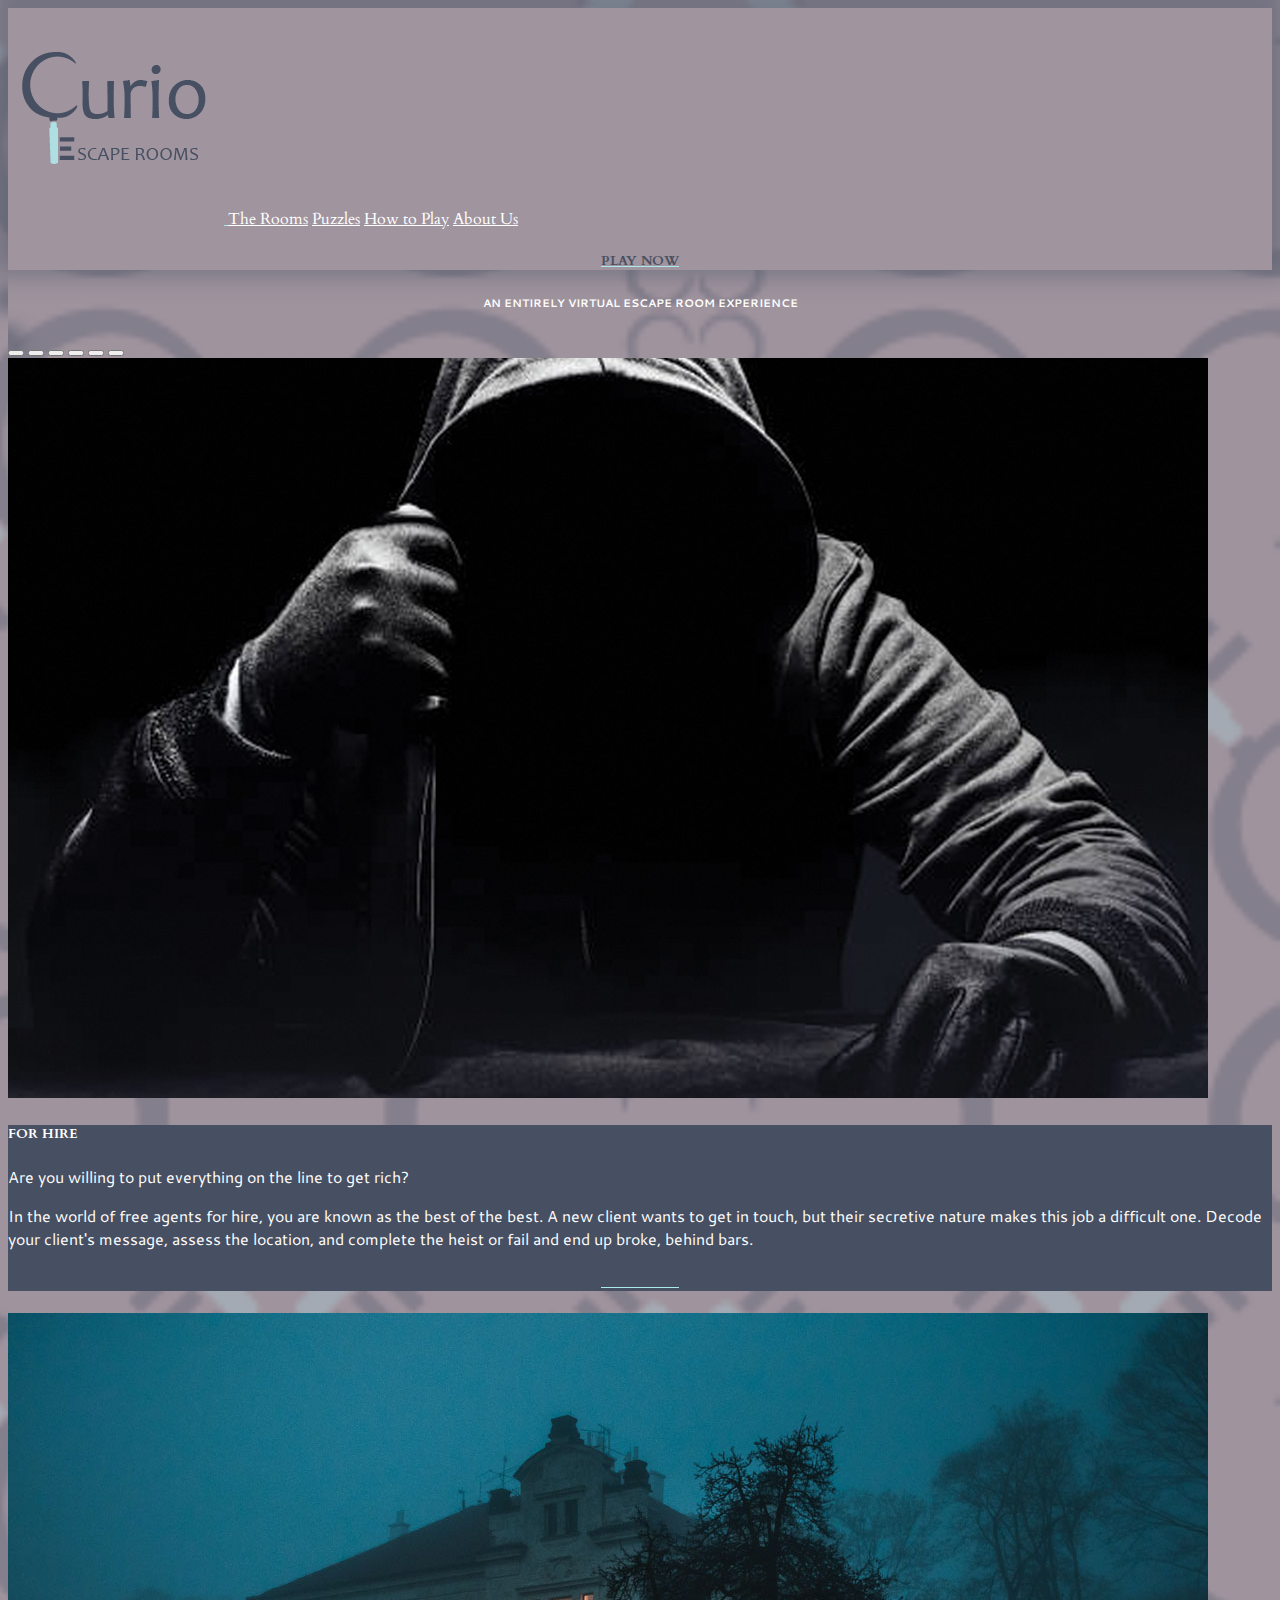
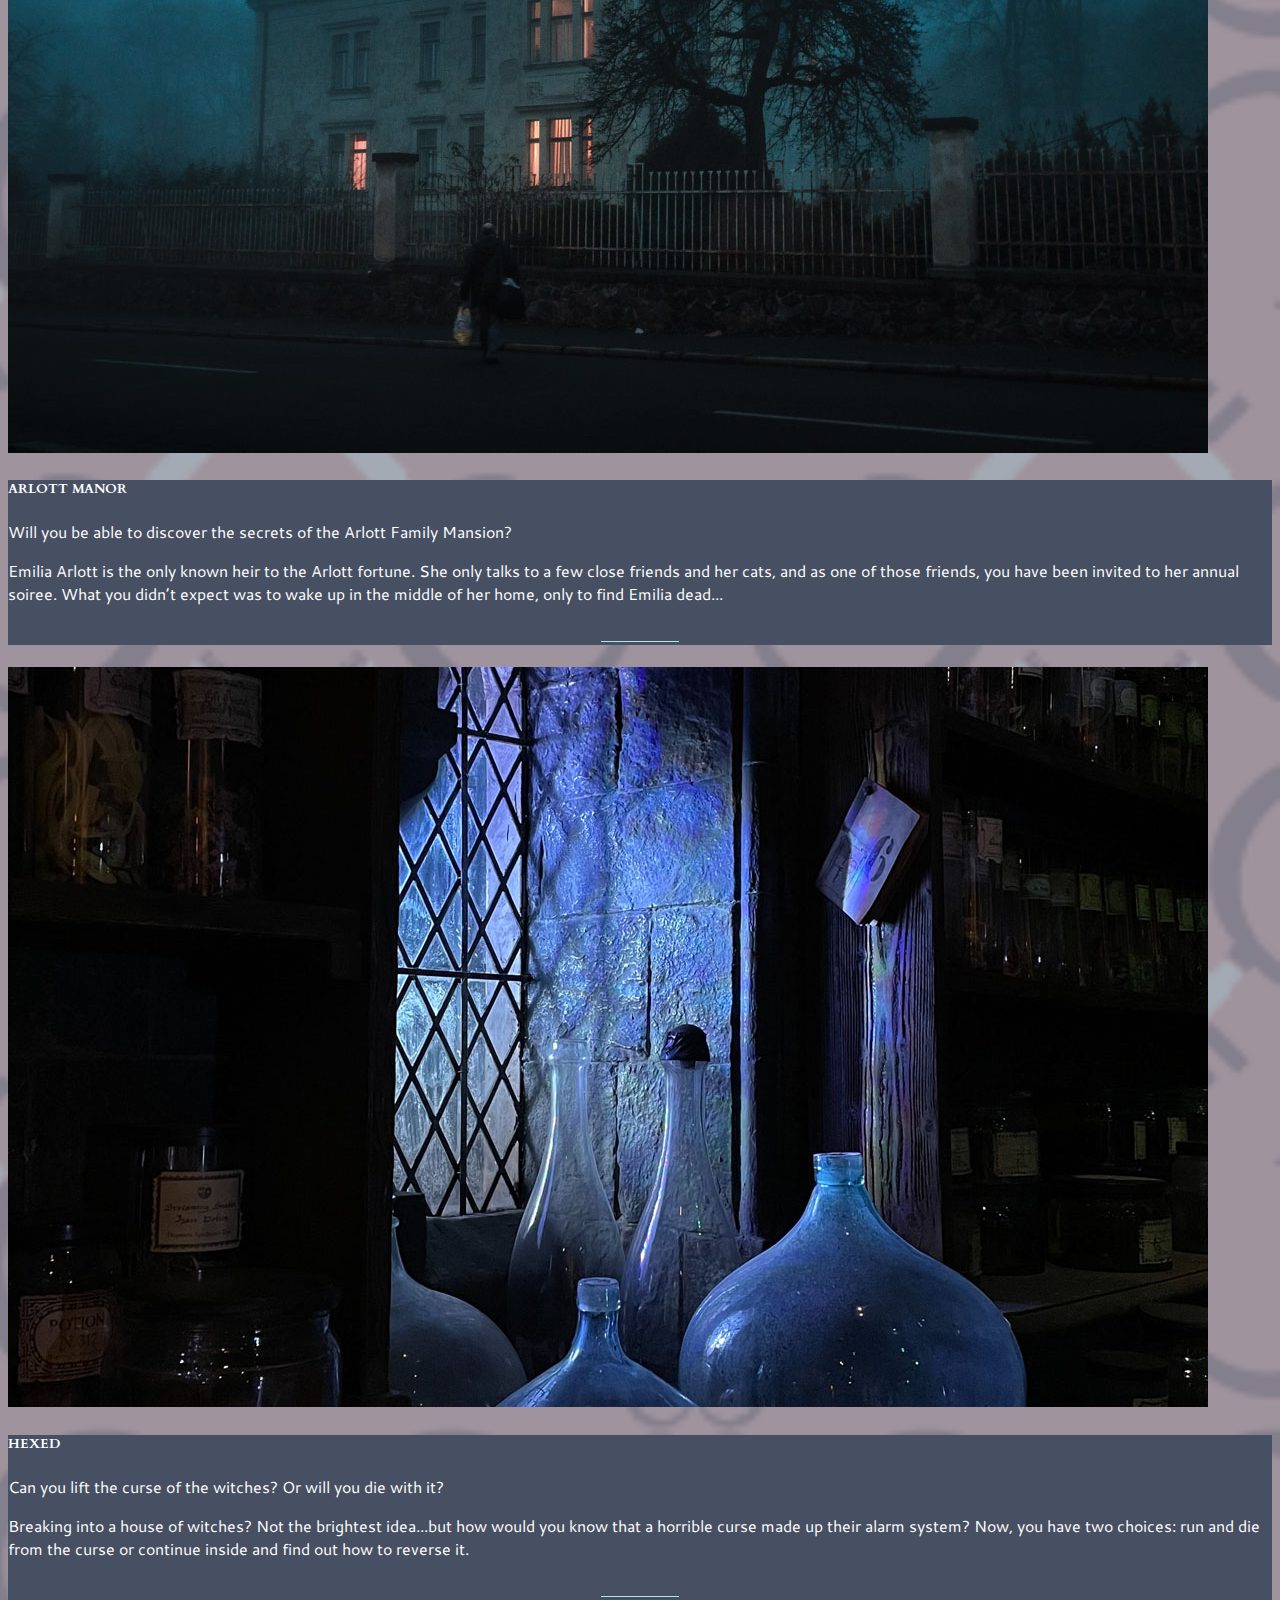
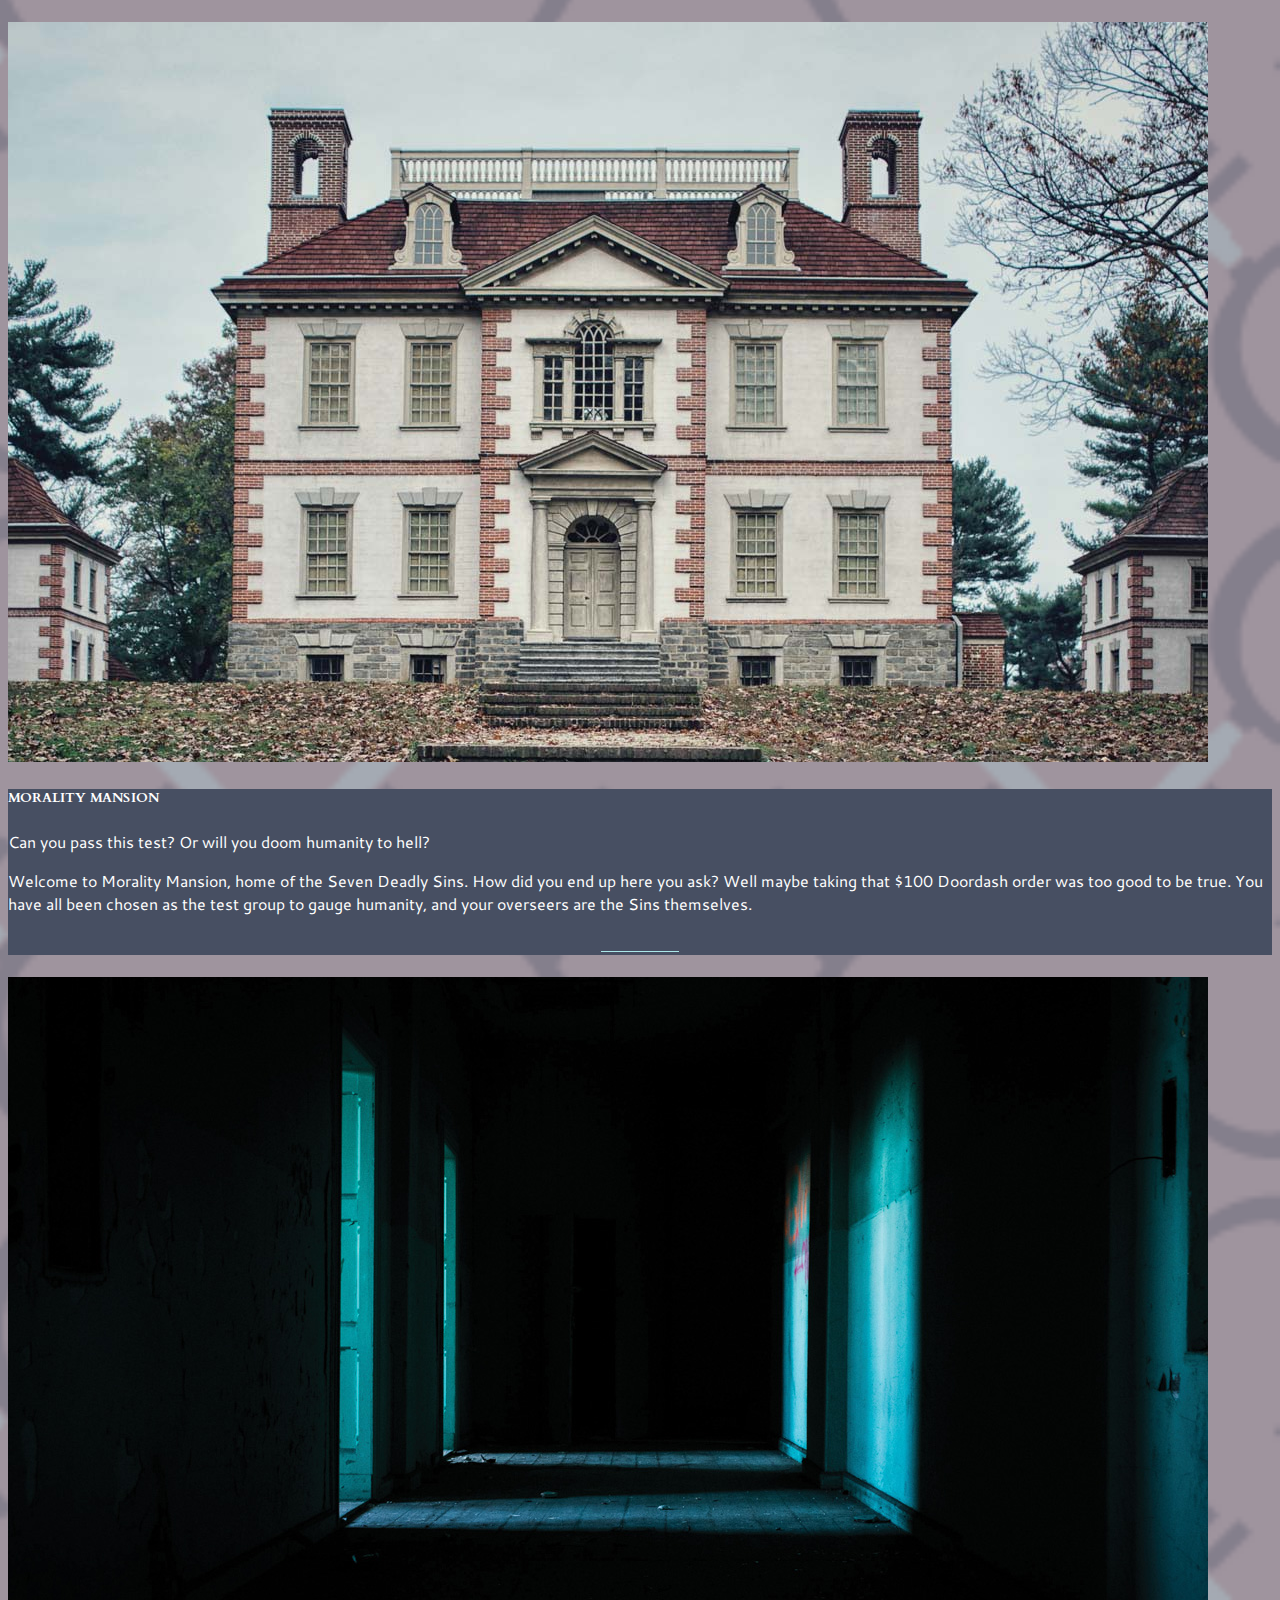
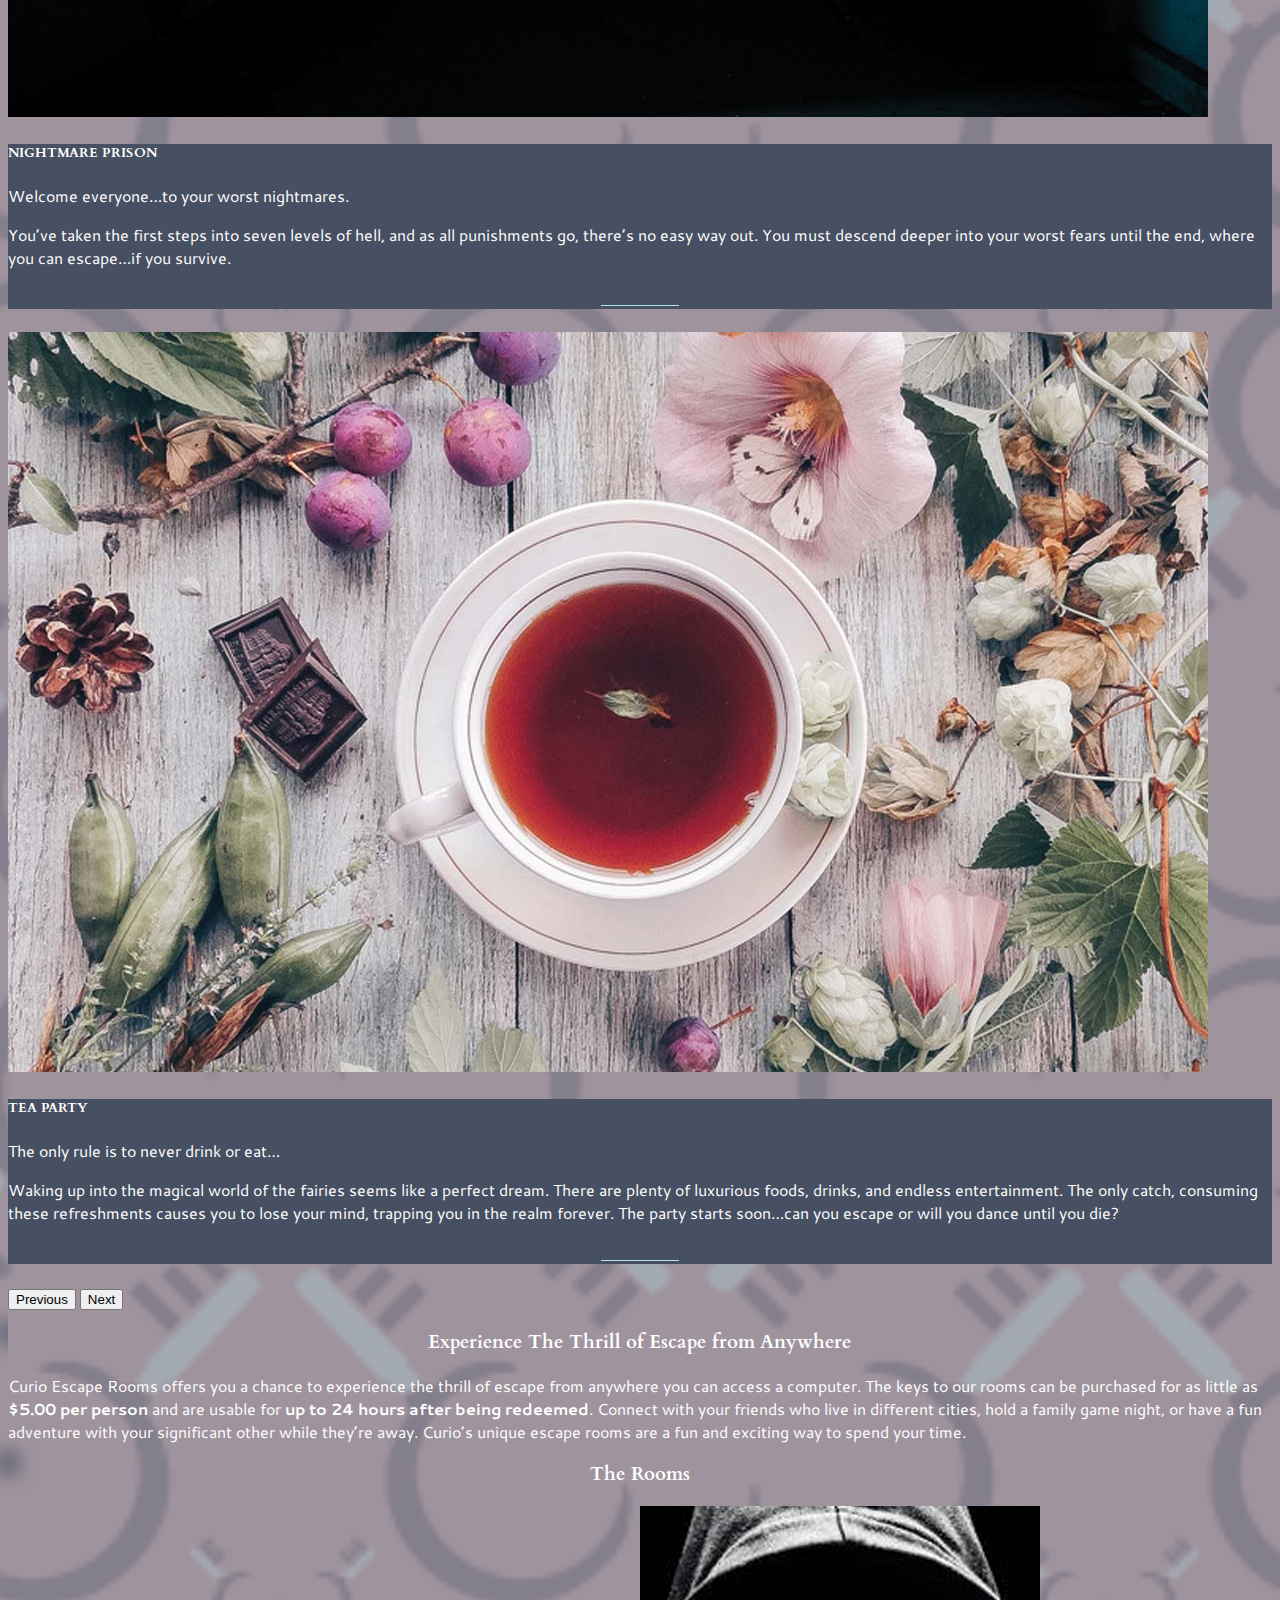
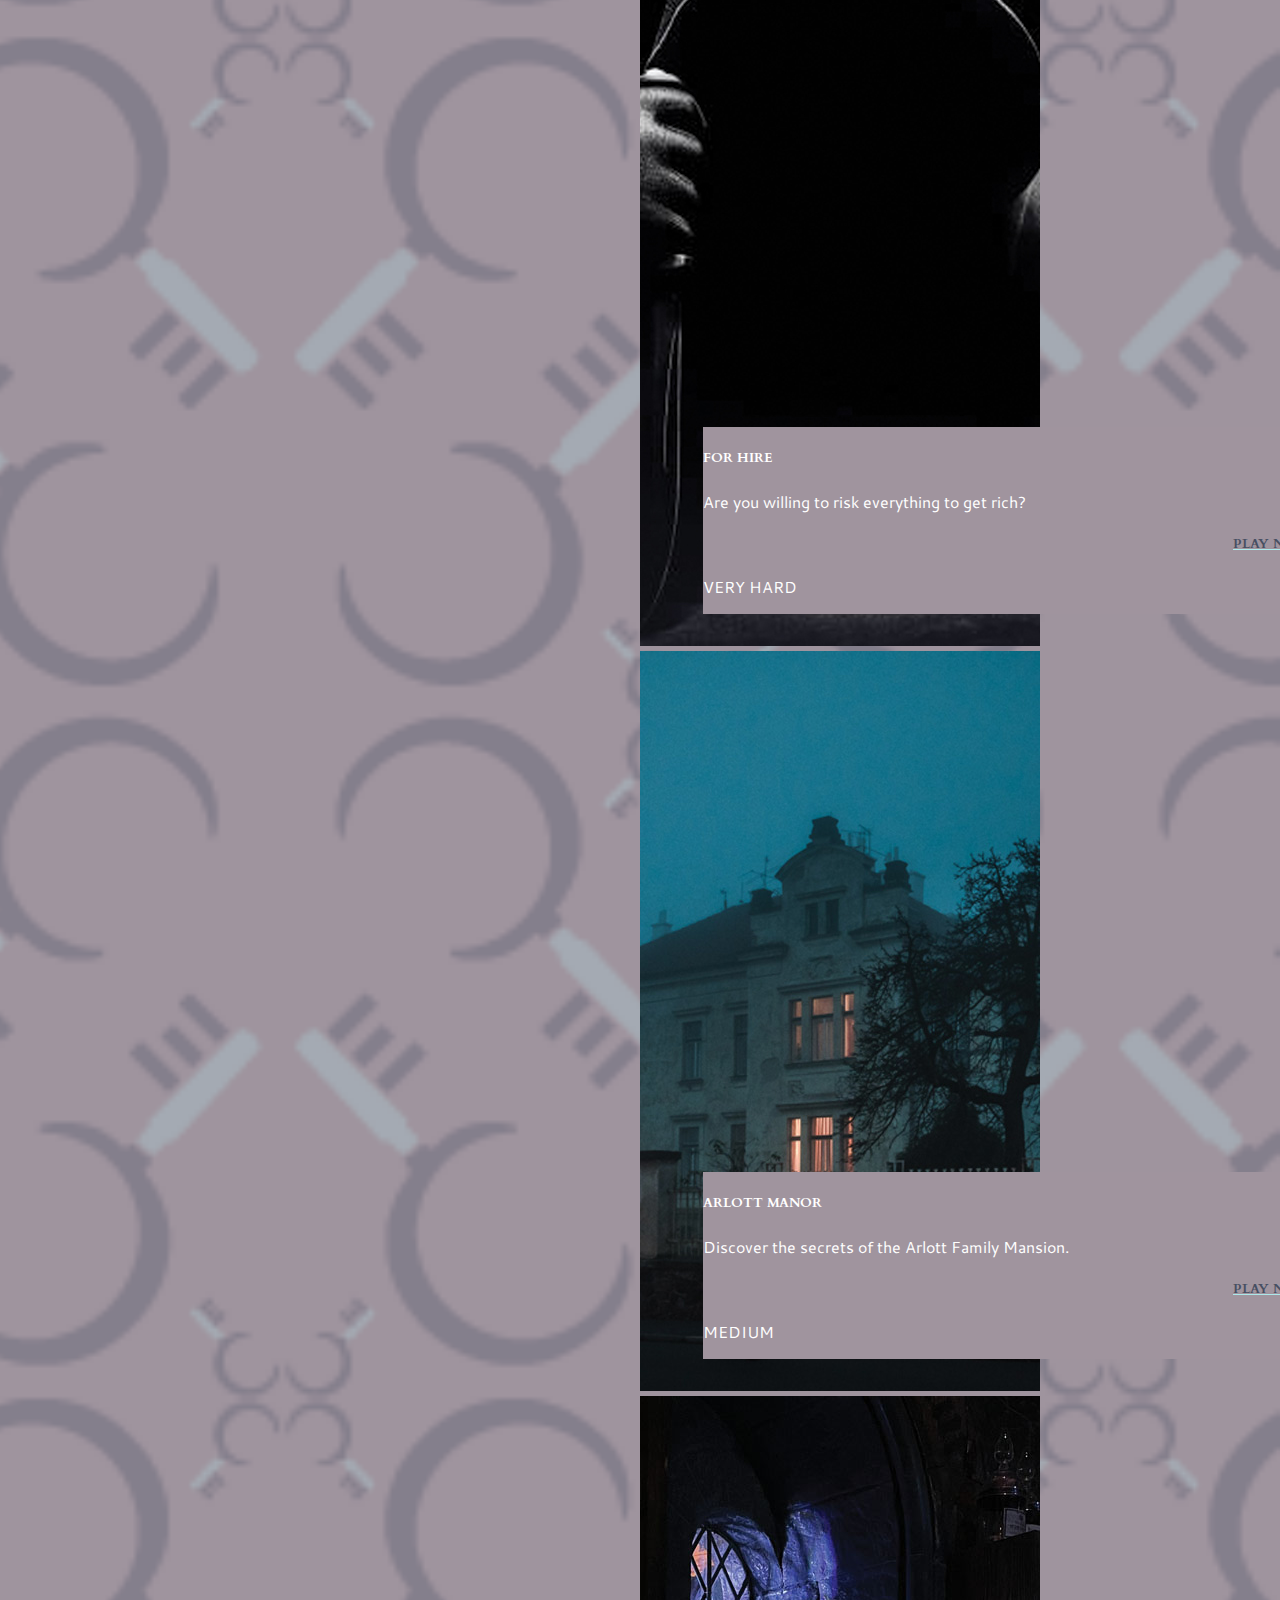
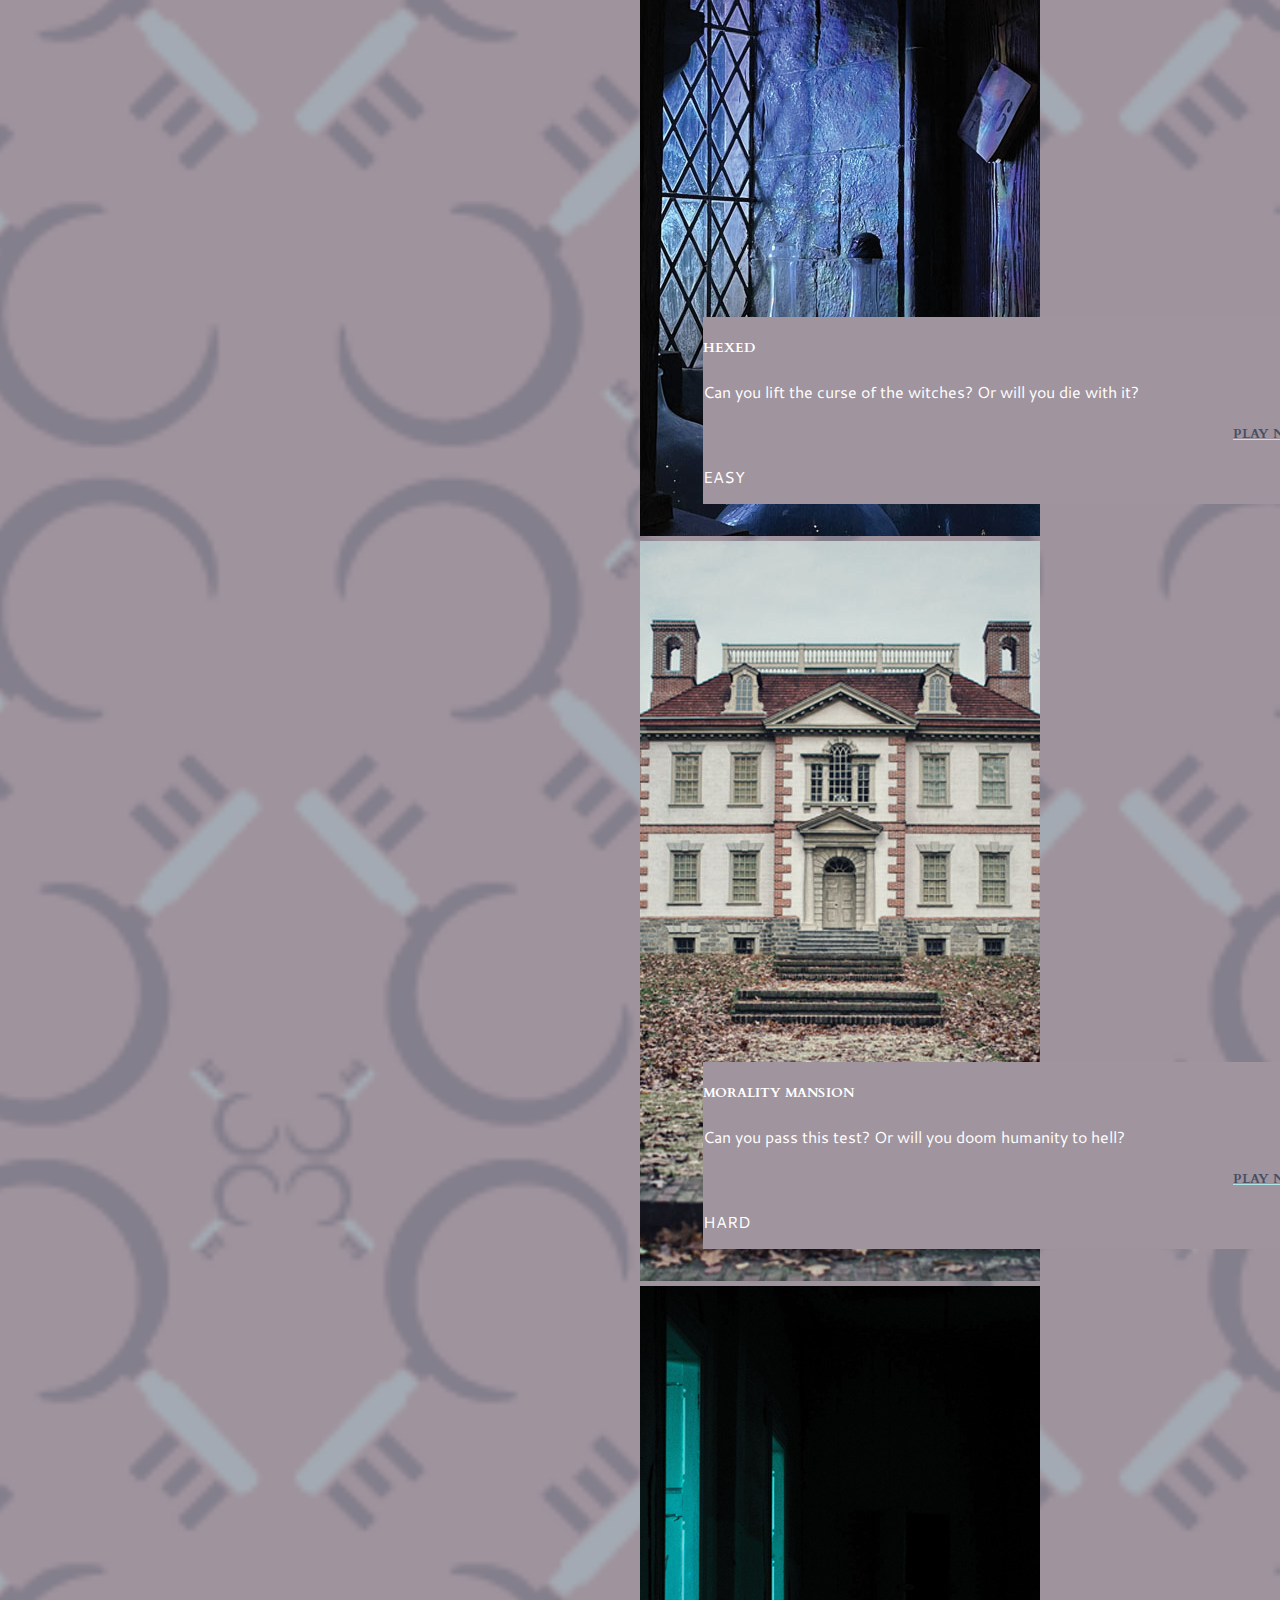
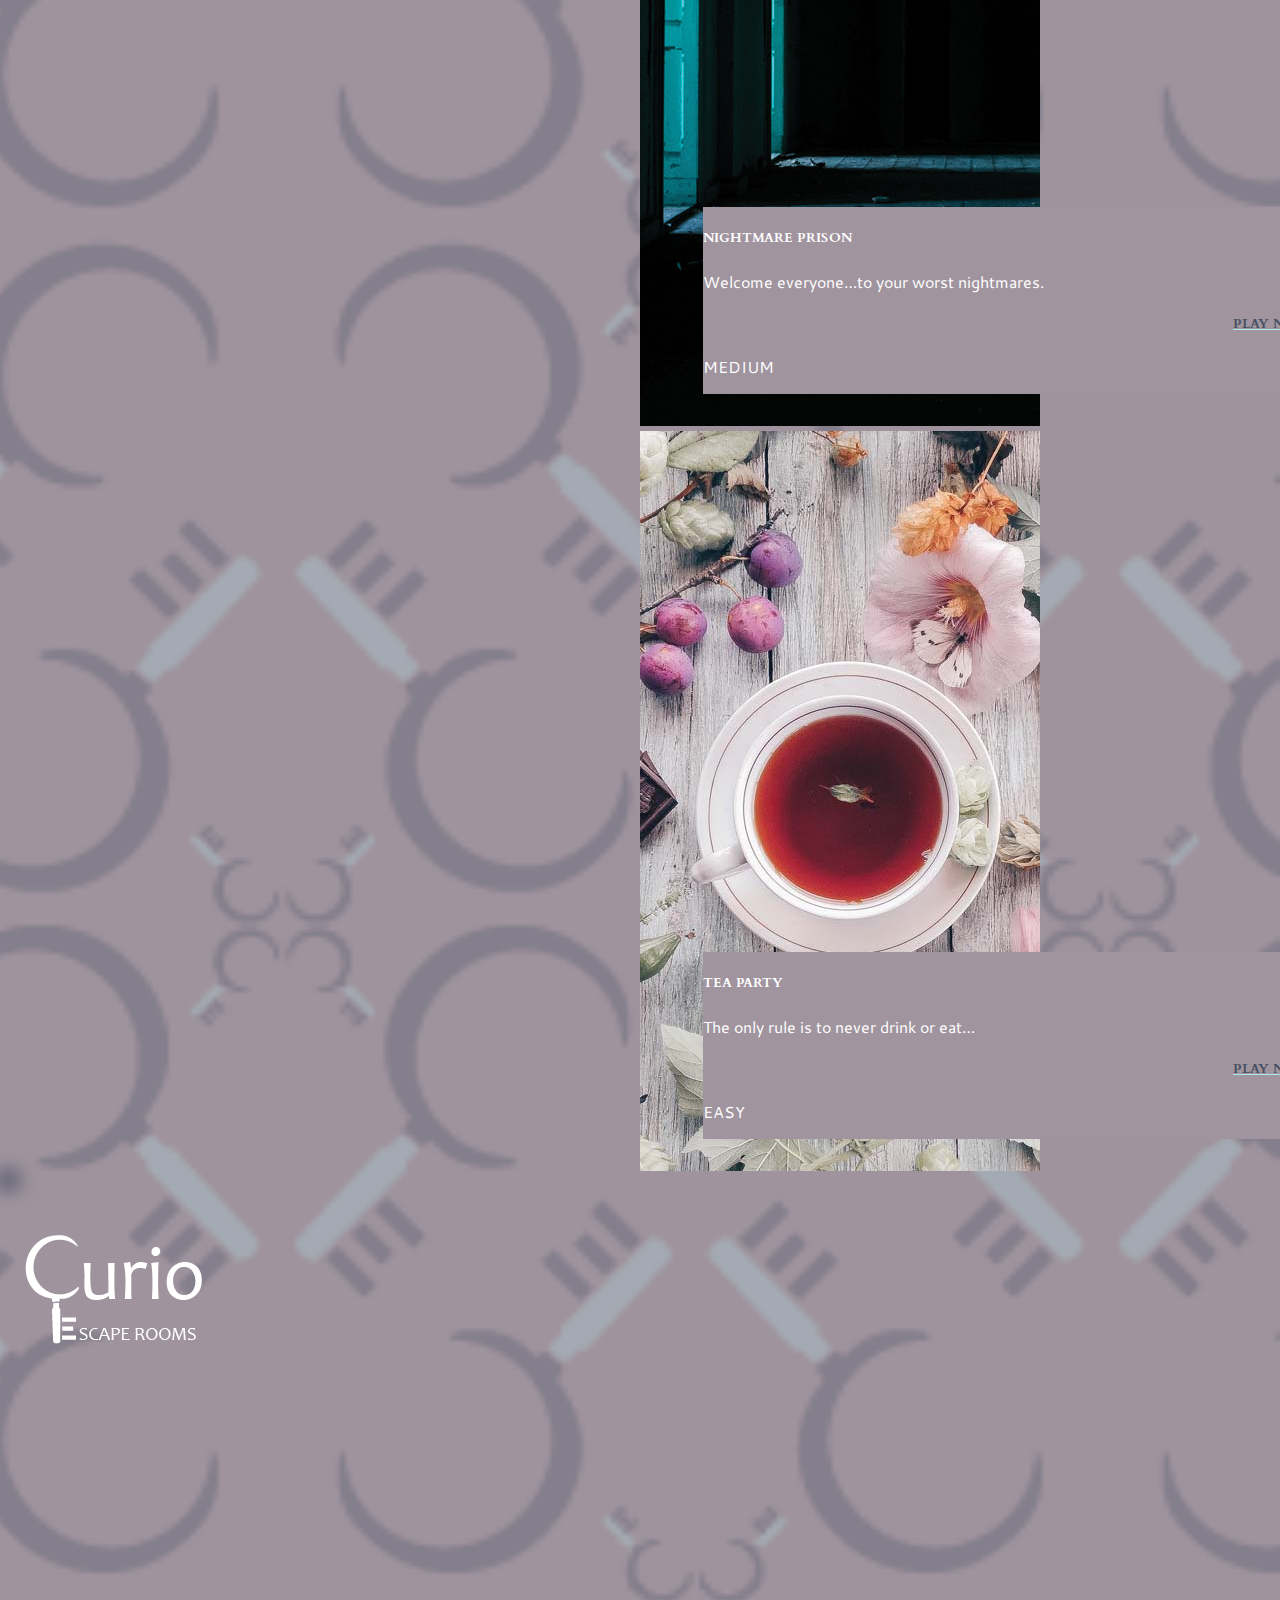
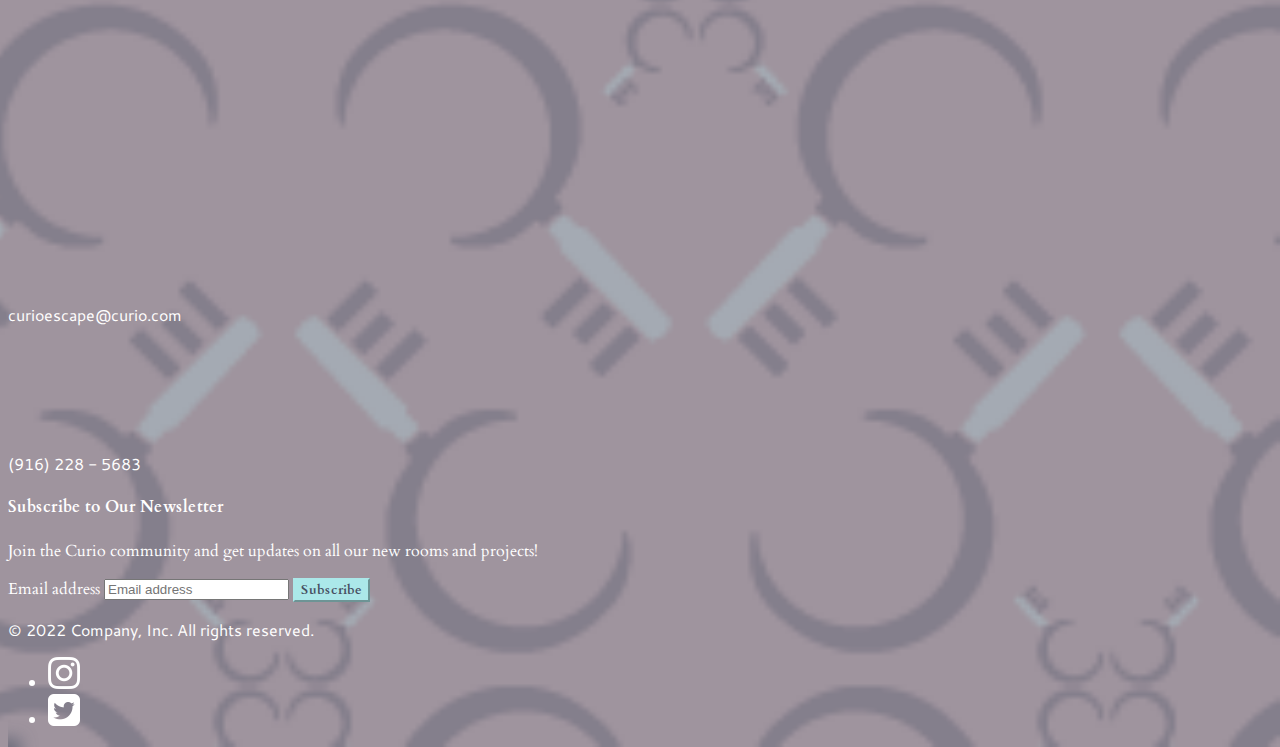
==== commit 8cf7bf0d: "Instagram" ====
--- a/index.html
+++ b/index.html
@@ -307,7 +307,7 @@
             <ul class="list-unstyled d-flex">
 
               <li class="ms-3"><a href="index.html">
-                <img alt="Instagram Logo" src="./Images/Insta.png"
+                <img alt="Instagram Logo" src="./Images/insta.png"
                  width="32" height="32"></a>
              </li>
 
